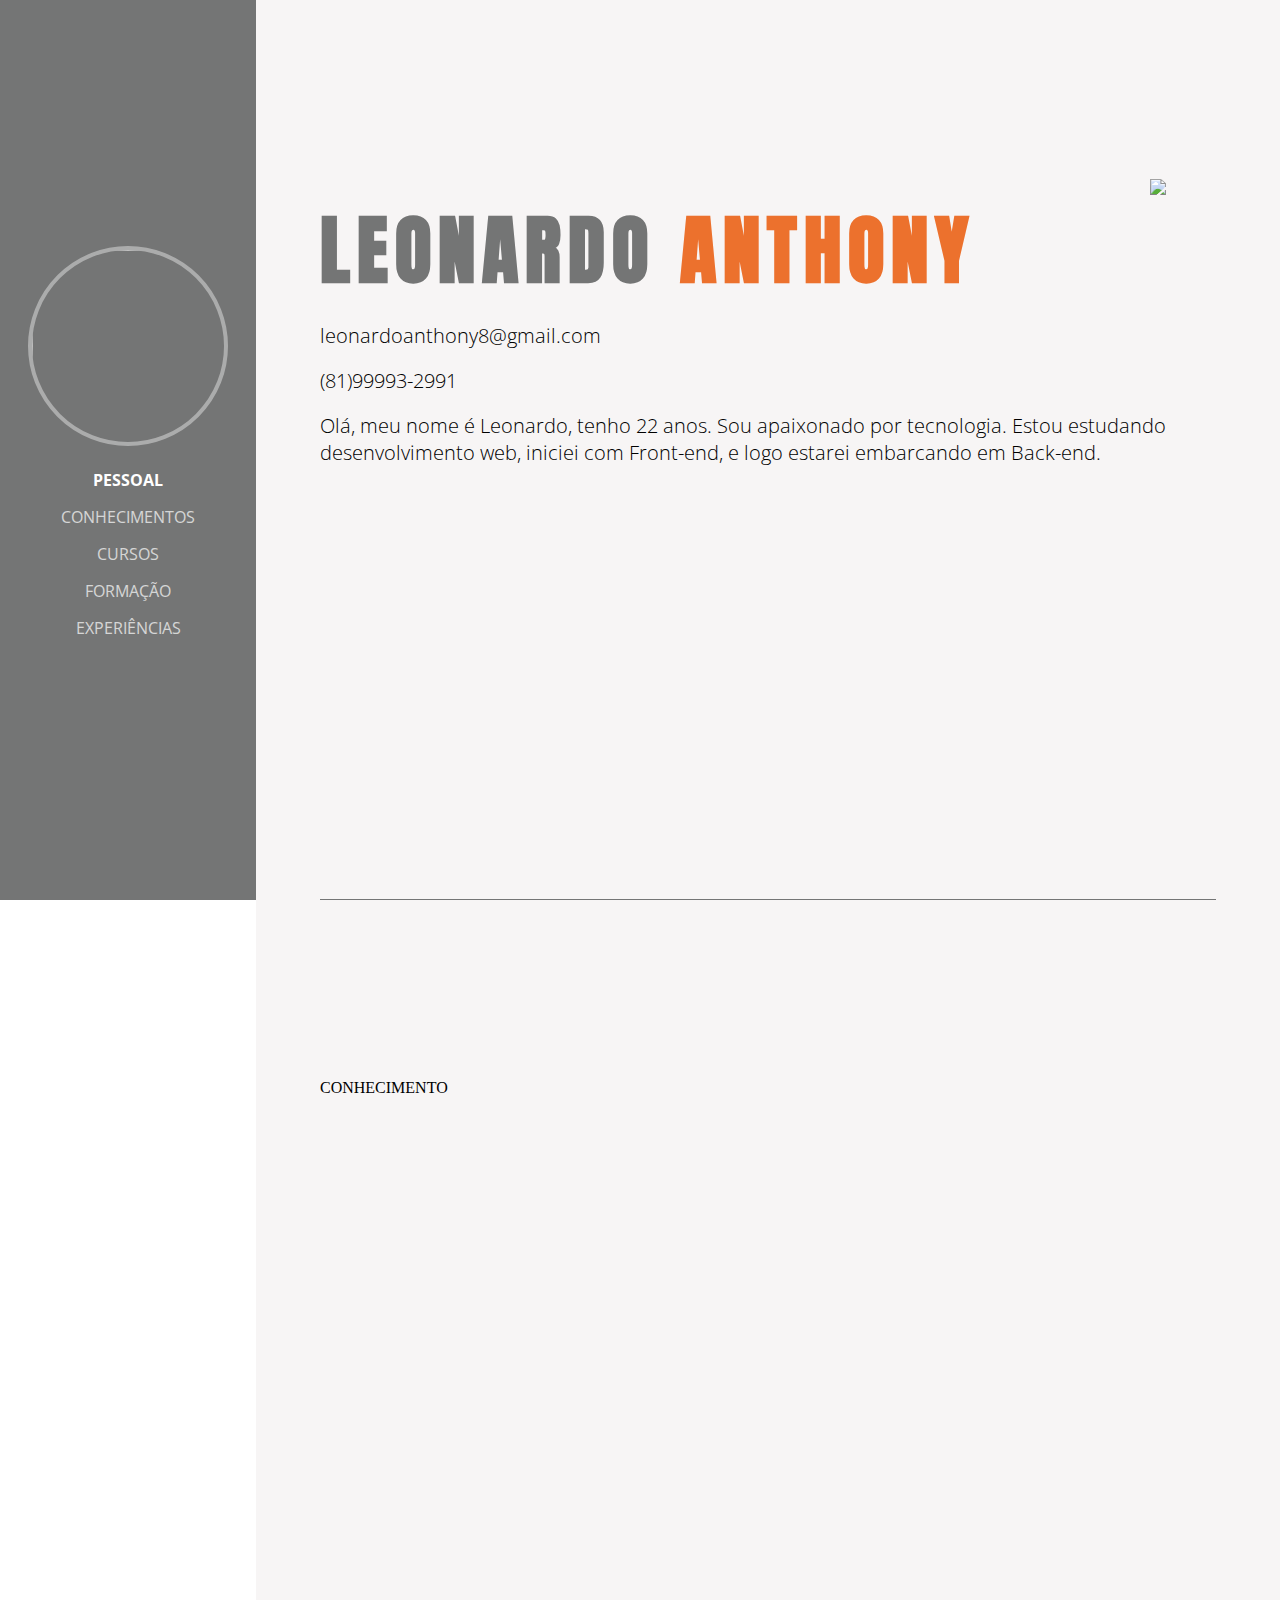
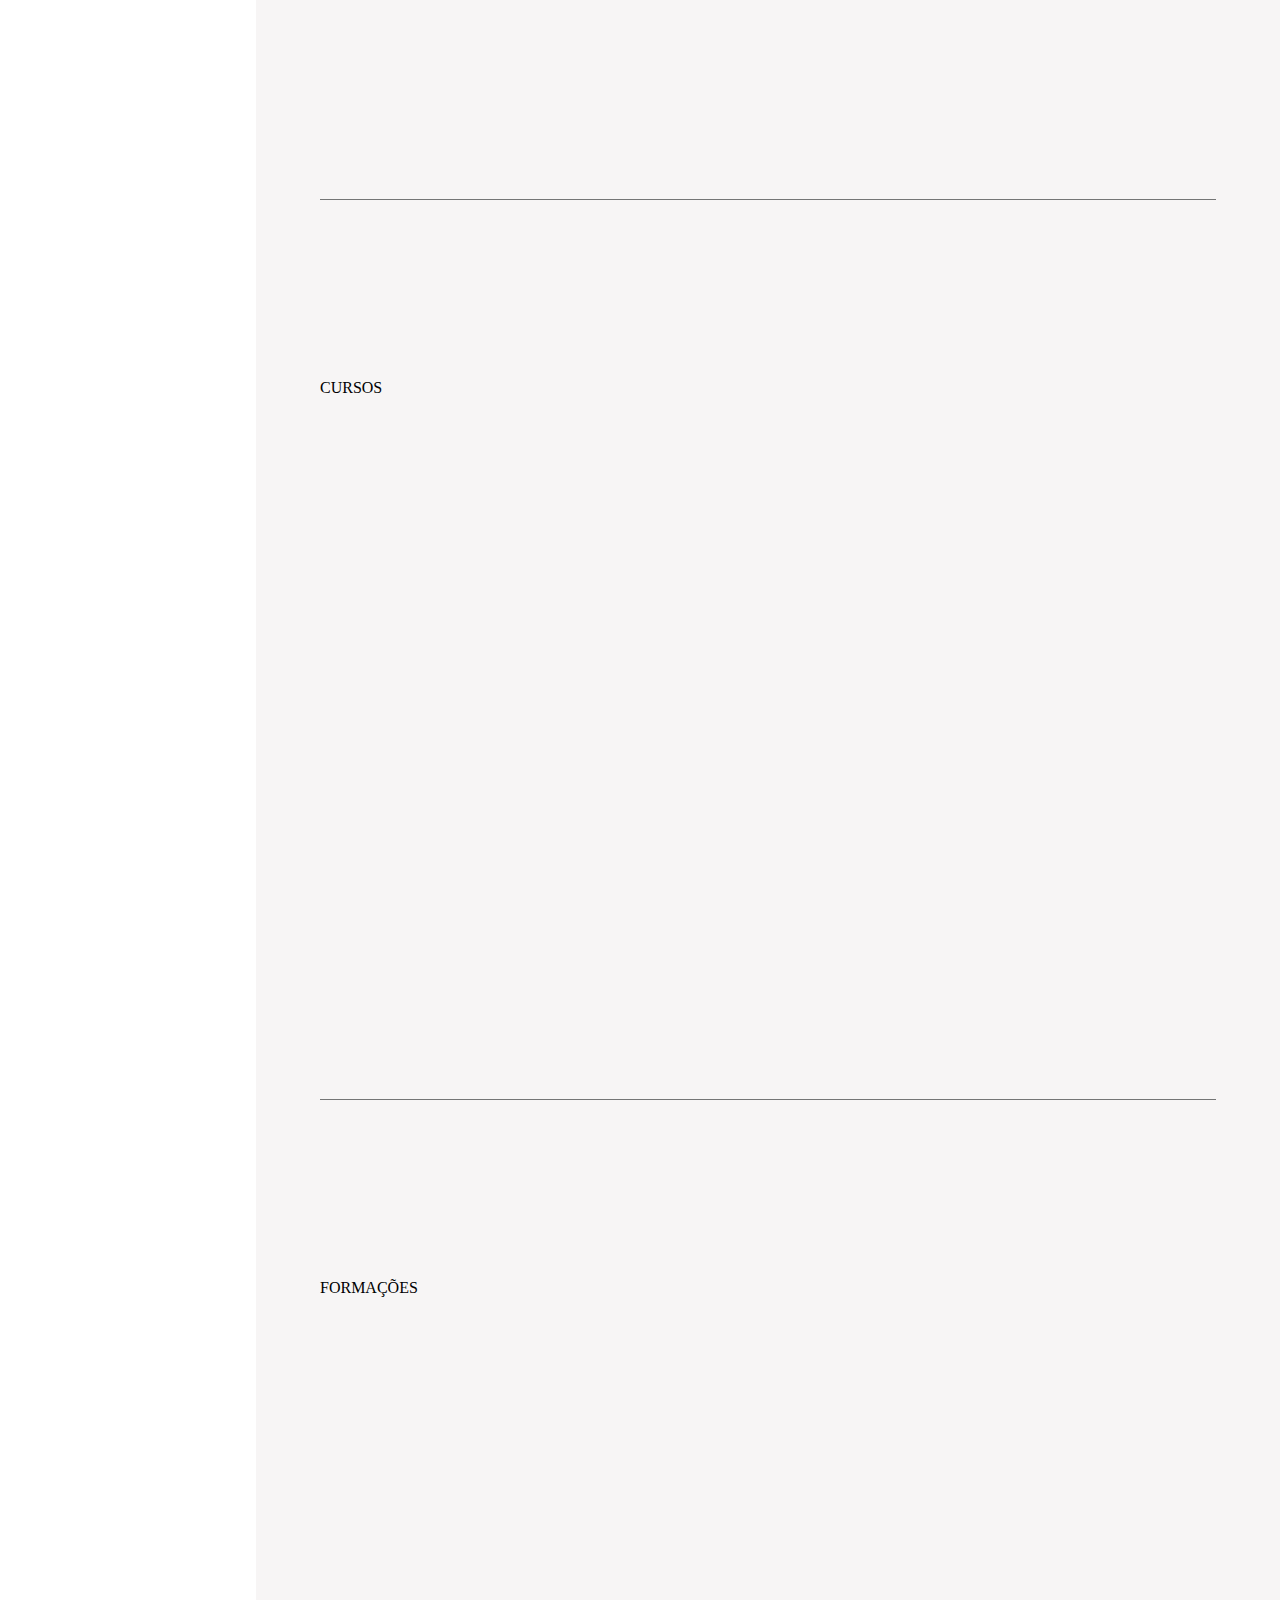
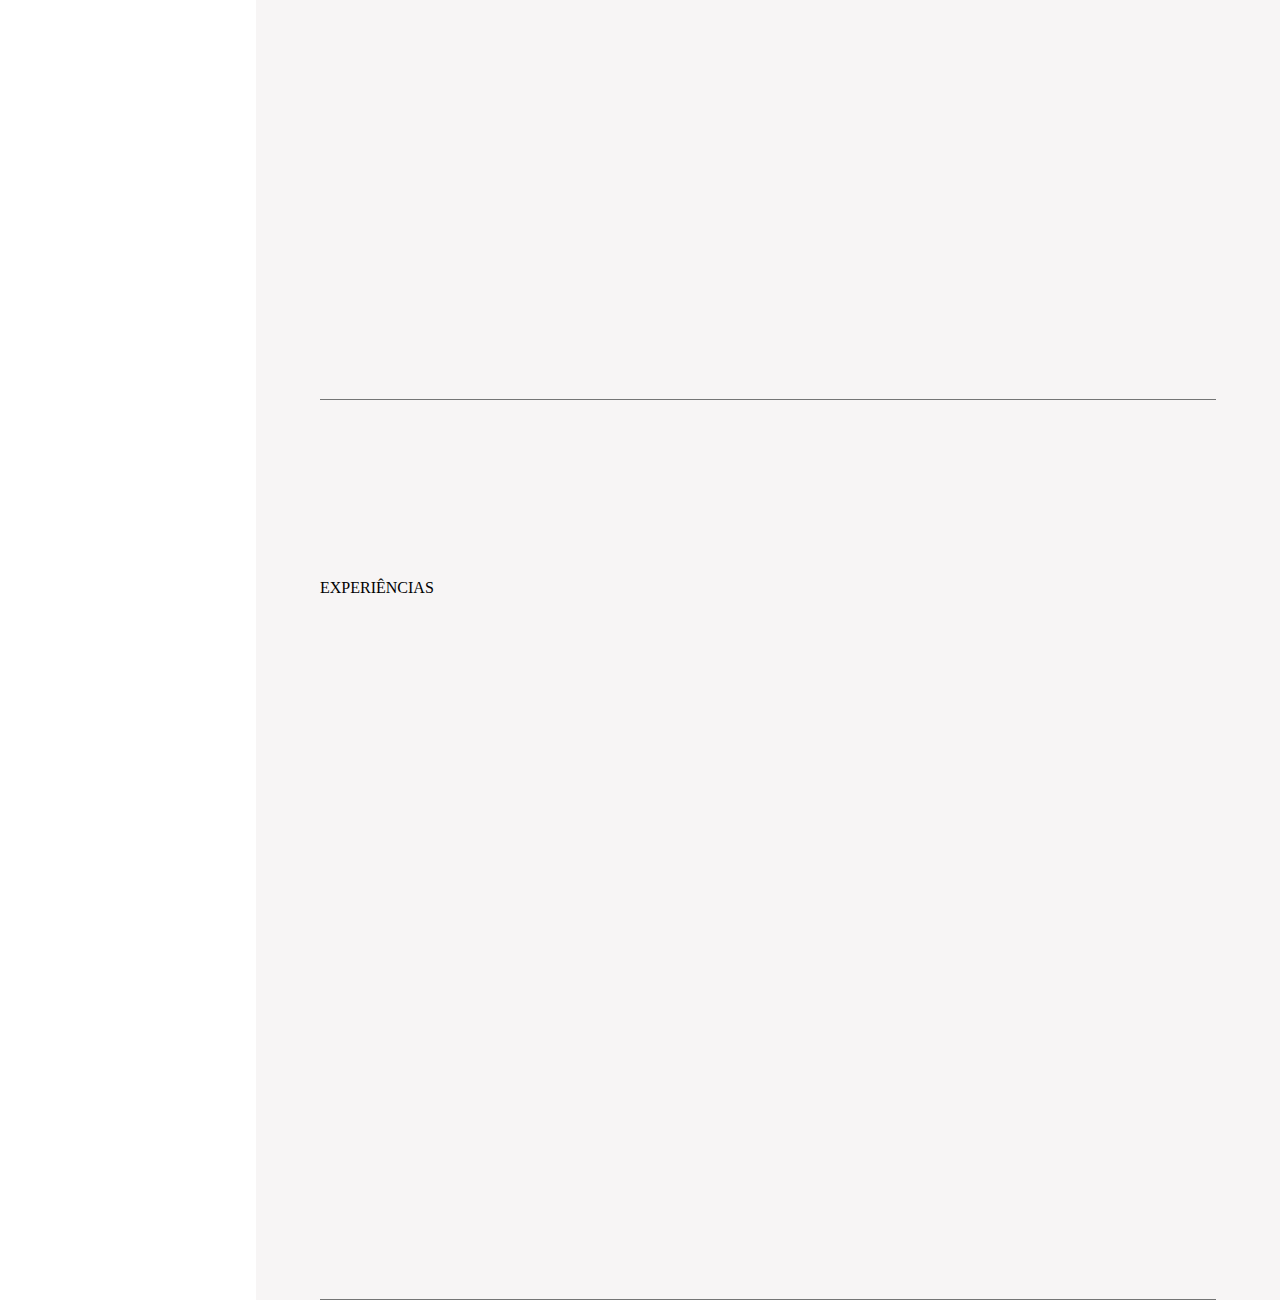
==== index.html @ 90f839c4 "Menu Mobile" ====
<!DOCTYPE html>
<html>
    <head>
        <meta charset="utf-8">
        <link rel="stylesheet" href="css/style.css">
        <link href="https://fonts.googleapis.com/css2?family=Anton&display=swap" rel="stylesheet">
        <link href="https://fonts.googleapis.com/css2?family=Open+Sans:wght@300;400;800&display=swap" rel="stylesheet">
        <link rel="shortcut icon" href="images/logo.ico" >
        <title>Leonardo Anthony</title>
        <meta name="viewport" content="width=device-width,initial-scale=1.0,maximum-scale=1.0">
		<meta name="description" content="Olá, meu nome é Leonardo, 22 anos, estudante de desenvolvimento web, no momento mais especializado em Front-End.">
		<meta name="keywords" content="Leonardo Anthony,HTML,CSS,JavaScript,Front-end,Web,Suporte,full stack,Recife">
		<meta name="author" content="Leonardo Anthony">
    </head>
    <body>
        <header>
            <div class="main">
                <div class="img-perfil">
                    <img src="images/img1.jpg">
                </div><!--img-perfil-->
                <nav class="menu-desktop">
                    <ul>
                        <li><a class="link selected" href="#pessoal">Pessoal</a></li>
                        <li><a class="link" href="#conhecimento">Conhecimentos</a></li>
                        <li><a class="link" href="#cursos">Cursos</a></li>
                        <li><a class="link" href="#formacao">Formação</a></li>
                        <li><a class="link" href="#experiencias">Experiências</a></li>
                    </ul>
                </nav><!--menu-desktop-->

                

                <div class="menu-mobile">
                    <h2>Leonardo Anthony</h2>
                </div><!--menu-mobile-->

            </div><!--main-->
        </header>    

        <section class="content">
            
            <div class="container">

                <div id="pessoal" class="pessoal">
                    <img src="images/logo.png">
                    <h2>LEONARDO <span>ANTHONY</span></h2>
                    <p>leonardoanthony8@gmail.com</p><br>
                    <p>(81)99993-2991</p><br>
                    <p>Olá, meu nome é Leonardo, tenho 22 anos. Sou apaixonado por tecnologia. Estou estudando desenvolvimento web, iniciei com Front-end, e logo estarei embarcando em Back-end.</p>
                    <div class="clear"></div>
                </div><!--pessoal-->

                <div id="conhecimento" class="conhecimento">CONHECIMENTO</div><!--conhecimento-->

                <div id="cursos" class="cursos">CURSOS</div><!--cursos-->

                <div id="formacao" class="formacao">FORMAÇÕES</div><!--formacao-->

                <div id="experiencias" class="experiencias">EXPERIÊNCIAS</div><!--experiencias-->

            </div><!--container-->

        </section><!--content-->
            
    


        <script src="js/jquery.js"></script>
        <script src="js/functions.js"></script>
    </body>
</html>
---- css/style.css ----
*{margin:0;padding: 0;box-sizing: border-box;}
html,body{height: 100%;}
.clear{clear: both;}

/* font-family: 'Anton', sans-serif; */
/* font-family: 'Open Sans', sans-serif; */

header{
    background-color: #747575; 
    height: 100%;
    display: inline-block;
    position: fixed;
    width: 20%; 
}

.main{
    text-align: center;
    position: absolute;
    top: 50%;
    left: 50%;
    transform: translate(-50%,-50%);
}

.main .img-perfil img{
    width: 200px;
    height: 200px;
    border-radius: 50%;
    border: 4px solid rgba(255,255,255,0.4);
}

div.menu-mobile{
    display: none;
}

nav.menu-desktop ul li{
    display: block;
    margin: 15px 0;
       
}

nav.menu-desktop  a{
    opacity: 0.7;
    color: white;
    text-decoration: none;
    text-transform: uppercase;
    font-family: 'Open Sans', sans-serif;
}

nav.menu-desktop a.selected,nav.menu-desktop a:hover{
    color: white;   
    opacity: 1;
    font-weight: bold;
}


















.content{
    background-color: #f7f5f5;
    position: absolute;
    height: 500%;
    left: 20%;
    width: 80%;
    display: inline-block;
    padding: 0 5%;
}

.container{
    height: 100%; 
}

.pessoal{
    height: 20%;
    padding-top: 20%;
    border-bottom: 1px solid #747575;
}

.pessoal h2{
    font-family: 'Anton', sans-serif;
    letter-spacing: 7px;
    margin: 15px 0;
    color:#747575 ;
    font-size: 75px;
}

.pessoal p{
    font-family: 'Open Sans', sans-serif;
    font-size: 20px;
    font-weight: lighter;
}

.pessoal h2 span{
    color:#ec712d ;
}

.pessoal img{
    float: right;
    height: 100px;
    position: relative;
    left: -50px;
}

.conhecimento{
    height: 20%;
    padding-top: 20%;
    border-bottom: 1px solid #747575;
    
}

.cursos{
    height: 20%;
    padding-top: 20%;
    border-bottom: 1px solid #747575;
    
}

.formacao{
    height: 20%;
    padding-top: 20%;
    border-bottom: 1px solid #747575;
    
}

.experiencias{
    height: 20%;
    padding-top: 20%;
    border-bottom: 1px solid #747575;
    
}

@media screen and (max-width: 780px){

    nav.menu-desktop, .img-perfil{
        display: none; 
    }

    header{
        height: 50px;
        display: block;
        width: 100%;
        z-index: 3;
        padding: 0 5%;              
    }

    .main{
        display: inline-block;
        text-align: left;
        width: 100%;
        position: none;
        
    }

    div.menu-mobile{
        display: block;
    }

    div.menu-mobile h2{
        font-size: 25px;
        padding: 8px 3%;
        font-family: 'Open Sans', sans-serif;
        font-weight: normal;
        color: white;
    }

    .content{
        position: initial;
        height: 500%;
        width: 100%;
        display: block;
        padding: 0 5%;
    }

    .container .pessoal img{
        display: none;
    }
    
    

    


}
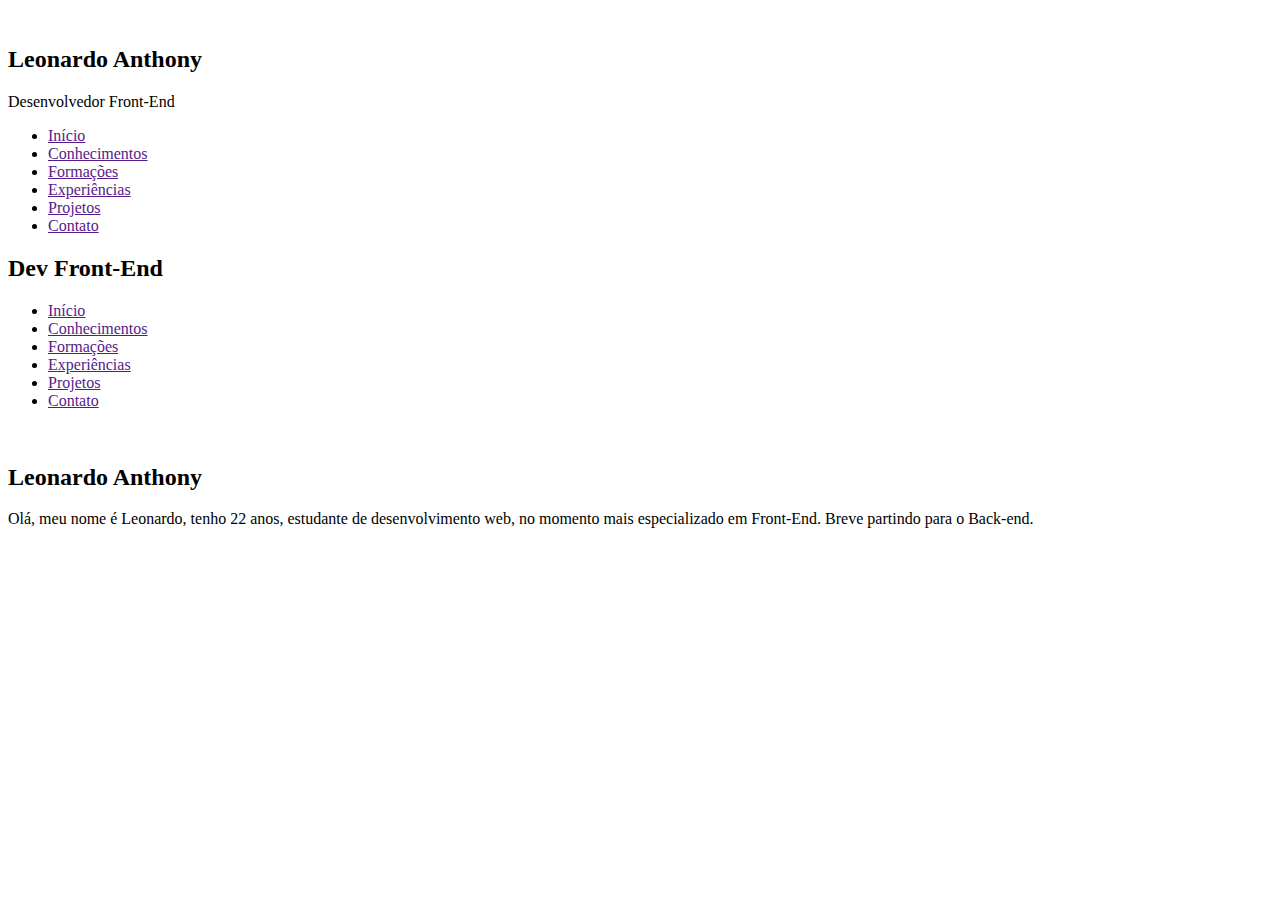
==== commit 9e4d0ba9: "Ajuste Overlay" ====
--- a/index.html
+++ b/index.html
@@ -2,70 +2,82 @@
 <html>
     <head>
         <meta charset="utf-8">
-        <link rel="stylesheet" href="css/style.css">
-        <link href="https://fonts.googleapis.com/css2?family=Anton&display=swap" rel="stylesheet">
-        <link href="https://fonts.googleapis.com/css2?family=Open+Sans:wght@300;400;800&display=swap" rel="stylesheet">
-        <link rel="shortcut icon" href="images/logo.ico" >
+
         <title>Leonardo Anthony</title>
         <meta name="viewport" content="width=device-width,initial-scale=1.0,maximum-scale=1.0">
 		<meta name="description" content="Olá, meu nome é Leonardo, 22 anos, estudante de desenvolvimento web, no momento mais especializado em Front-End.">
 		<meta name="keywords" content="Leonardo Anthony,HTML,CSS,JavaScript,Front-end,Web,Suporte,full stack,Recife">
 		<meta name="author" content="Leonardo Anthony">
+        
+
+        <link href="https://fonts.googleapis.com/css2?family=Anton&display=swap" rel="stylesheet">
+        <link href="https://fonts.googleapis.com/css2?family=Open+Sans:wght@300;400;800&display=swap" rel="stylesheet">
+        <link href="https://fonts.googleapis.com/css2?family=Oxanium:wght@300;400;700&display=swap" rel="stylesheet">
+
+        <link rel="stylesheet" href="css/font-awesome.min.css">
+        <link rel="stylesheet" href="css/framework.css">
+        <link rel="stylesheet" href="css/header.css">
+        <link rel="stylesheet" href="css/inicio.css">
+
+        <link rel="shortcut icon" href="images/logo.ico" >
+
+        
     </head>
     <body>
-        <header>
-            <div class="main">
-                <div class="img-perfil">
-                    <img src="images/img1.jpg">
-                </div><!--img-perfil-->
-                <nav class="menu-desktop">
-                    <ul>
-                        <li><a class="link selected" href="#pessoal">Pessoal</a></li>
-                        <li><a class="link" href="#conhecimento">Conhecimentos</a></li>
-                        <li><a class="link" href="#cursos">Cursos</a></li>
-                        <li><a class="link" href="#formacao">Formação</a></li>
-                        <li><a class="link" href="#experiencias">Experiências</a></li>
-                    </ul>
-                </nav><!--menu-desktop-->
+        
+            
+        <section class="top-title w100">
+            <div class="overlay"></div>
+            <div class="info-title center middle-screen">
+                <img src="images/logo.png" alt="">
+                <h2 class="open normal">Leonardo Anthony</h2>
+                <p class="oxanium normal">Desenvolvedor Front-End</p>
+                
+            </div><!--text-title-->
+        </section><!--top-title-->
 
-                
+        <section class="menu center">
+            <nav class="menu-desktop">
+                <ul>
+                    <li class="oxanium bold"><a href="">Início</a></li>
+                    <li class="oxanium"><a href="">Conhecimentos</a></li>
+                    <li class="oxanium"><a href="">Formações</a></li>
+                    <li class="oxanium"><a href="">Experiências</a></li>
+                    <li class="oxanium"><a href="">Projetos</a></li>
+                    <li class="oxanium"><a href="">Contato</a></li>
+                </ul>
+            </nav>
+            <h2 class="open normal left">Dev Front-End</h2>
+            <nav class="menu-mobile">
+                <ul class="center">
+                    <li class="oxanium bold"><a href="">Início</a></li>
+                    <li class="oxanium"><a href="">Conhecimentos</a></li>
+                    <li class="oxanium"><a href="">Formações</a></li>
+                    <li class="oxanium"><a href="">Experiências</a></li>
+                    <li class="oxanium"><a href="">Projetos</a></li>
+                    <li class="oxanium"><a href="">Contato</a></li>
+                </ul>
+            </nav>
+            <div class="clear"></div>
+        </section><!--menu-->
 
-                <div class="menu-mobile">
-                    <h2>Leonardo Anthony</h2>
-                </div><!--menu-mobile-->
+        <section class="inicio">
+            <div style="background-color: rgba(145, 145, 145, 0.384);" class="overlay"></div>
 
-            </div><!--main-->
-        </header>    
-
-        <section class="content">
-            
             <div class="container">
-
-                <div id="pessoal" class="pessoal">
-                    <img src="images/logo.png">
-                    <h2>LEONARDO <span>ANTHONY</span></h2>
-                    <p>leonardoanthony8@gmail.com</p><br>
-                    <p>(81)99993-2991</p><br>
-                    <p>Olá, meu nome é Leonardo, tenho 22 anos. Sou apaixonado por tecnologia. Estou estudando desenvolvimento web, iniciei com Front-end, e logo estarei embarcando em Back-end.</p>
-                    <div class="clear"></div>
-                </div><!--pessoal-->
-
-                <div id="conhecimento" class="conhecimento">CONHECIMENTO</div><!--conhecimento-->
-
-                <div id="cursos" class="cursos">CURSOS</div><!--cursos-->
-
-                <div id="formacao" class="formacao">FORMAÇÕES</div><!--formacao-->
-
-                <div id="experiencias" class="experiencias">EXPERIÊNCIAS</div><!--experiencias-->
-
+                <div class="image-inicio center w50">
+                    <img src="images/prof.jpg" alt="">
+                </div><!--image-->
+                <div class="info-inicio center w50">
+                    <h2 class="open normal left">Leonardo Anthony</h2>
+                    <p class="open normal left">Olá, meu nome é Leonardo, tenho 22 anos, estudante de desenvolvimento web, no momento mais especializado em Front-End. Breve partindo para o Back-end.</p>
+                </div><!--info-inicio-->
             </div><!--container-->
-
-        </section><!--content-->
-            
-    
+        </section><!--inicio-->
 
 
         <script src="js/jquery.js"></script>
-        <script src="js/functions.js"></script>
+        <script src="js/menuScroll.js"></script>
+        <script src="js/menuMobile.js"></script>
     </body>
 </html>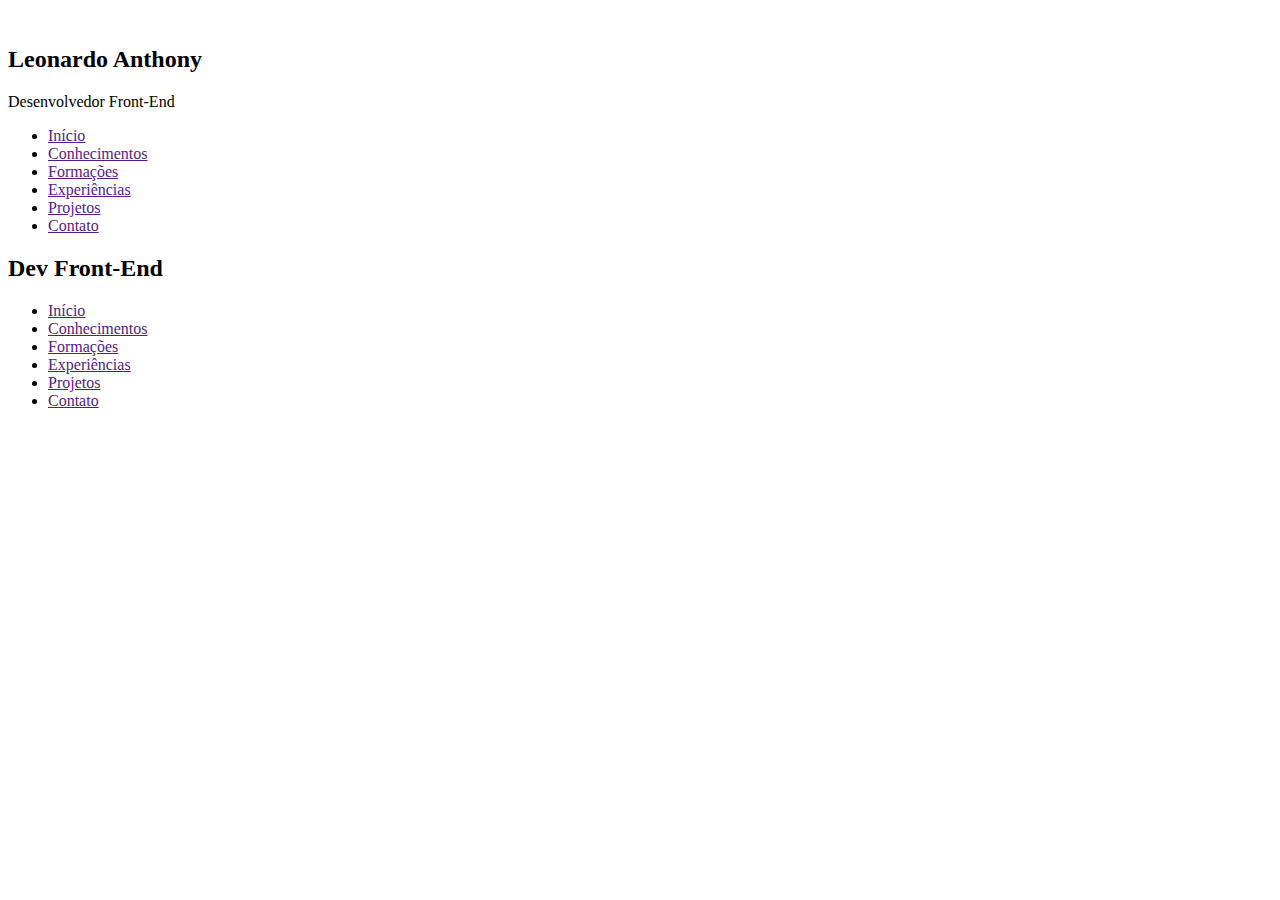
==== commit 242988f4: "Inicio Aba Conhecimento" ====
--- a/index.html
+++ b/index.html
@@ -61,23 +61,49 @@
             <div class="clear"></div>
         </section><!--menu-->
 
-        <section class="inicio">
-            <div style="background-color: rgba(145, 145, 145, 0.384);" class="overlay"></div>
+        <section class="main">
+            <div style="background-color: rgba(100, 105, 165, 0.384);" class="overlay"></div>
 
             <div class="container">
-                <div class="image-inicio center w50">
-                    <img src="images/prof.jpg" alt="">
-                </div><!--image-->
-                <div class="info-inicio center w50">
-                    <h2 class="open normal left">Leonardo Anthony</h2>
-                    <p class="open normal left">Olá, meu nome é Leonardo, tenho 22 anos, estudante de desenvolvimento web, no momento mais especializado em Front-End. Breve partindo para o Back-end.</p>
-                </div><!--info-inicio-->
+
+                <div class="slider">
+                    <div class="slider-content">
+
+                        <div class="inicio">
+                            <div class="image-inicio center w50">
+                                <img src="images/prof.jpg" alt="">
+                            </div><!--image-->
+                            <div class="info-inicio center w50">
+                                <h2 class="open normal left">Leonardo Anthony</h2>
+                                <p class="open normal left">Olá, meu nome é Leonardo, tenho 22 anos, estudante de desenvolvimento web, no momento mais especializado em Front-End. Breve partindo para o Back-end.</p>
+                            </div><!--info-inicio-->
+                        </div><!--inicio-->
+
+                    </div><!--slidercontent-->
+                    <div class="slider-content">
+
+                        <div class="inicio">
+                            <div class="image-inicio center w50">
+                                <img src="images/prof.jpg" alt="">
+                            </div><!--image-->
+                            <div class="info-inicio center w50">
+                                <h2 class="open normal left">Conhecimentos</h2>
+                                <p class="open normal left">Olá, meu nome é Leonardo, tenho 22 anos, estudante de desenvolvimento web, no momento mais especializado em Front-End. Breve partindo para o Back-end.</p>
+                            </div><!--info-inicio-->
+                        </div><!--inicio-->
+                        
+                    </div><!--slidercontent-->
+                    
+                </div><!--slider-->
+
             </div><!--container-->
+
         </section><!--inicio-->
 
 
         <script src="js/jquery.js"></script>
         <script src="js/menuScroll.js"></script>
         <script src="js/menuMobile.js"></script>
+        <script src="js/sliderMain.js"></script>
     </body>
 </html>--- a/css/inicio.css
+++ b/css/inicio.css
@@ -0,0 +1,61 @@
+section.main{
+    position: relative;
+    width: 100%;
+    min-height: 400px;
+    /* background-color: rgb(231, 229, 229); */
+    background-image: url('../images/bg2.jpg');
+    background-position: center;
+    background-size: cover;
+    background-attachment: fixed;
+}
+
+div.inicio {
+    position: relative;
+    min-height: 400px;
+    padding: 20px 2%;
+    z-index: 3;
+    display: flex;
+    flex-wrap: wrap;
+    align-items: center;
+}
+
+.image-inicio{
+    
+}
+
+.image-inicio img{
+    height: 300px;
+}
+
+.info-inicio{
+    max-width: 30%;
+    color: white;
+    
+}
+
+.info-inicio h2{
+    padding: 20px 0;
+}
+
+.slider{
+    position: relative;
+}
+.slider-content{
+    position: absolute;
+    display:none;
+}
+
+@media screen and (max-width: 780px){
+
+    section.main .container .info-inicio{
+        max-width: 100%;
+
+        
+    }
+
+    section.main .container .info-inicio p{
+        text-align: justify;
+        
+    }
+
+}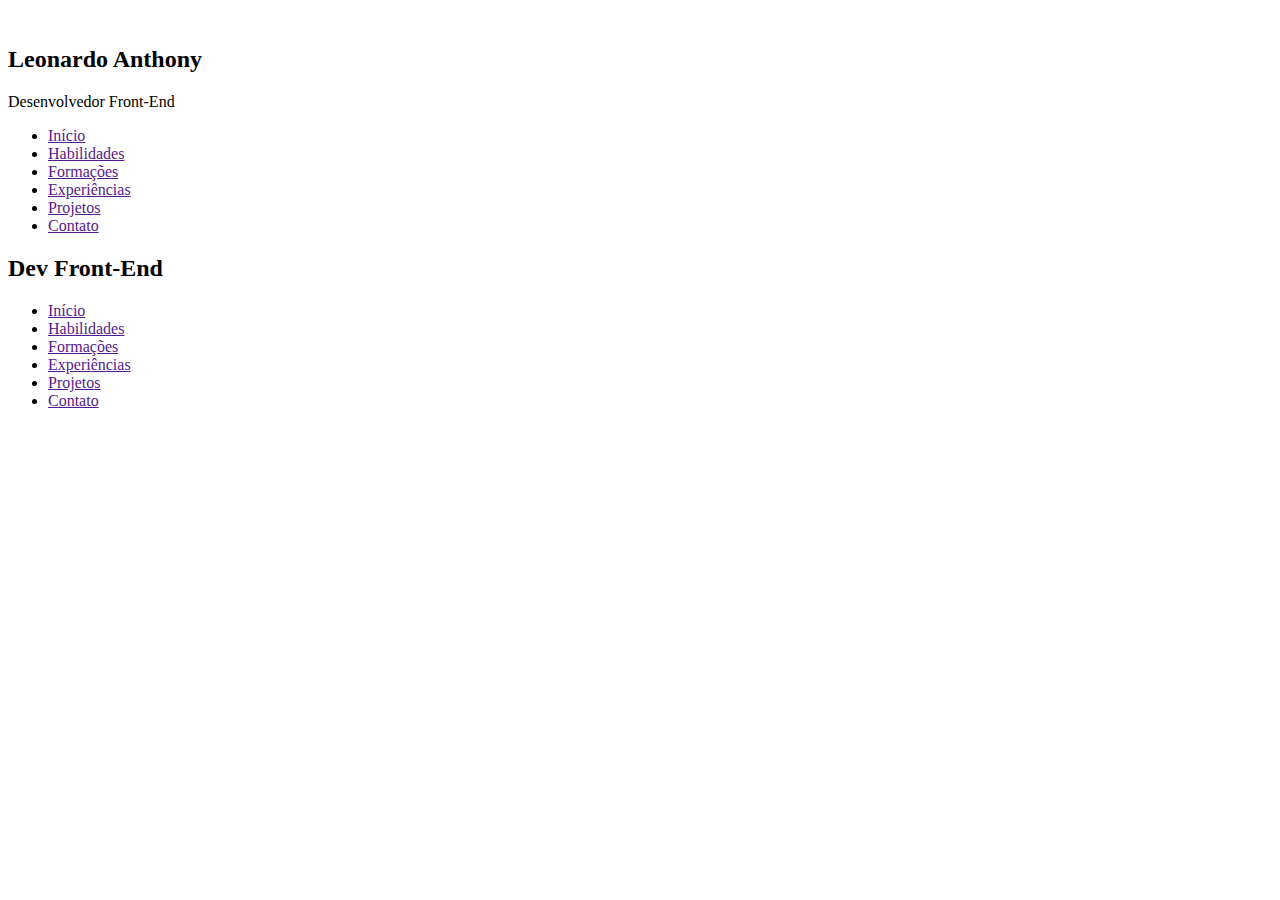
==== commit d5135c53: "Ajuste alinhamento aba conhecimentos" ====
--- a/index.html
+++ b/index.html
@@ -18,6 +18,7 @@
         <link rel="stylesheet" href="css/framework.css">
         <link rel="stylesheet" href="css/header.css">
         <link rel="stylesheet" href="css/inicio.css">
+        <link rel="stylesheet" href="css/conhecimentos.css">
 
         <link rel="shortcut icon" href="images/logo.ico" >
 
@@ -39,8 +40,8 @@
         <section class="menu center">
             <nav class="menu-desktop">
                 <ul>
-                    <li class="oxanium bold"><a href="">Início</a></li>
-                    <li class="oxanium"><a href="">Conhecimentos</a></li>
+                    <li class="oxanium"><a href="">Início</a></li>
+                    <li class="oxanium"><a href="">Habilidades</a></li>
                     <li class="oxanium"><a href="">Formações</a></li>
                     <li class="oxanium"><a href="">Experiências</a></li>
                     <li class="oxanium"><a href="">Projetos</a></li>
@@ -50,8 +51,8 @@
             <h2 class="open normal left">Dev Front-End</h2>
             <nav class="menu-mobile">
                 <ul class="center">
-                    <li class="oxanium bold"><a href="">Início</a></li>
-                    <li class="oxanium"><a href="">Conhecimentos</a></li>
+                    <li class="oxanium"><a href="">Início</a></li>
+                    <li class="oxanium"><a href="">Habilidades</a></li>
                     <li class="oxanium"><a href="">Formações</a></li>
                     <li class="oxanium"><a href="">Experiências</a></li>
                     <li class="oxanium"><a href="">Projetos</a></li>
@@ -82,15 +83,11 @@
                     </div><!--slidercontent-->
                     <div class="slider-content">
 
-                        <div class="inicio">
-                            <div class="image-inicio center w50">
-                                <img src="images/prof.jpg" alt="">
-                            </div><!--image-->
-                            <div class="info-inicio center w50">
-                                <h2 class="open normal left">Conhecimentos</h2>
-                                <p class="open normal left">Olá, meu nome é Leonardo, tenho 22 anos, estudante de desenvolvimento web, no momento mais especializado em Front-End. Breve partindo para o Back-end.</p>
-                            </div><!--info-inicio-->
-                        </div><!--inicio-->
+                        <div class="conhecimentos">
+                            <div class="title-habilidades">
+                                <h2 class="open normal center">Habilidades</h2>
+                            </div>
+                        </div><!--conhecimentos-->
                         
                     </div><!--slidercontent-->
                     
@@ -105,5 +102,6 @@
         <script src="js/menuScroll.js"></script>
         <script src="js/menuMobile.js"></script>
         <script src="js/sliderMain.js"></script>
+        <script src="js/changeMenu.js"></script>
     </body>
 </html>--- a/css/inicio.css
+++ b/css/inicio.css
@@ -2,7 +2,6 @@
     position: relative;
     width: 100%;
     min-height: 400px;
-    /* background-color: rgb(231, 229, 229); */
     background-image: url('../images/bg2.jpg');
     background-position: center;
     background-size: cover;
@@ -11,8 +10,8 @@
 
 div.inicio {
     position: relative;
-    min-height: 400px;
-    padding: 20px 2%;
+    height: 100%;
+    padding: 30px 2%;
     z-index: 3;
     display: flex;
     flex-wrap: wrap;
@@ -47,6 +46,12 @@
 
 @media screen and (max-width: 780px){
 
+    section.main{
+      
+        min-height: 500px;
+       
+    }
+
     section.main .container .info-inicio{
         max-width: 100%;
 
--- a/css/conhecimentos.css
+++ b/css/conhecimentos.css
@@ -0,0 +1,22 @@
+div.conhecimentos {
+    position: relative;
+    height: 100%;
+    padding: 30px 2%;
+    z-index: 3;
+    display: flex;
+    flex-wrap: wrap;
+    align-items: center;
+}
+
+.title-habilidades{
+    background-color: green;
+    width: 100%;
+}
+
+.conhecimentos h2{
+    position: relative;
+    color:white;
+    background-color: red;
+    margin: 1000 auto;
+    
+}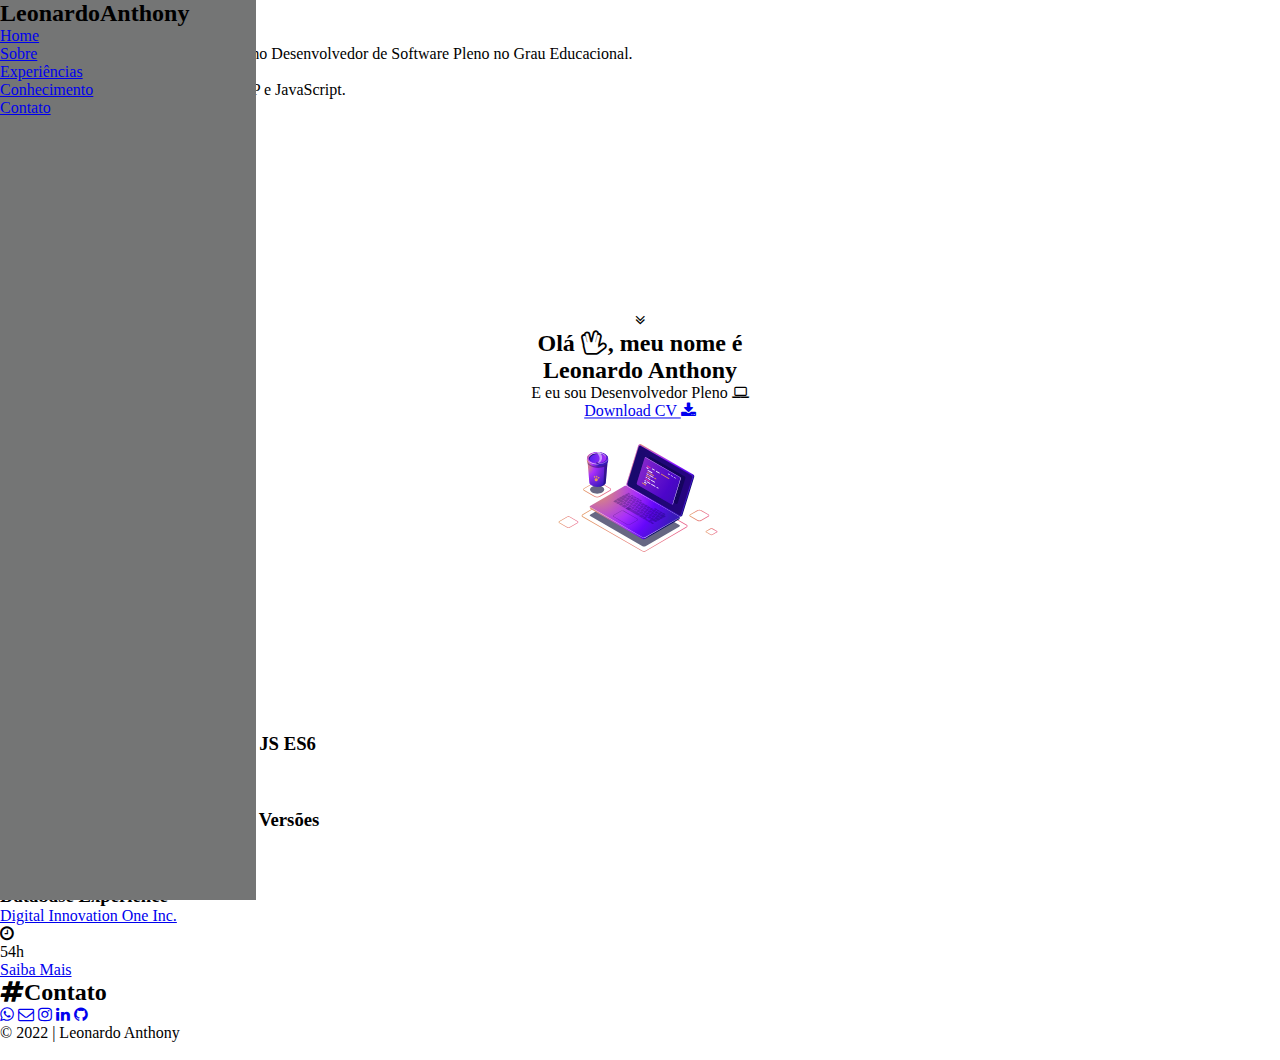
==== commit 3d7de661: "atualizando download de curriculo" ====
--- a/index.html
+++ b/index.html
@@ -5,103 +5,646 @@
 
         <title>Leonardo Anthony</title>
         <meta name="viewport" content="width=device-width,initial-scale=1.0,maximum-scale=1.0">
-		<meta name="description" content="Olá, meu nome é Leonardo, 22 anos, estudante de desenvolvimento web, no momento mais especializado em Front-End.">
-		<meta name="keywords" content="Leonardo Anthony,HTML,CSS,JavaScript,Front-end,Web,Suporte,full stack,Recife">
+		<meta name="description" content="Olá, meu nome é Leonardo, 23 anos, estudante de desenvolvimento web, no momento mais especializado em Front-End.">
+		<meta name="keywords" content="Leonardo Anthony,HTML,CSS,JavaScript,Front-end,Web,Suporte,full stack,Recife, php, mysql">
 		<meta name="author" content="Leonardo Anthony">
+        <link rel="shortcut icon" href="/images/logo.ico" >
         
-
-        <link href="https://fonts.googleapis.com/css2?family=Anton&display=swap" rel="stylesheet">
-        <link href="https://fonts.googleapis.com/css2?family=Open+Sans:wght@300;400;800&display=swap" rel="stylesheet">
-        <link href="https://fonts.googleapis.com/css2?family=Oxanium:wght@300;400;700&display=swap" rel="stylesheet">
-
-        <link rel="stylesheet" href="css/font-awesome.min.css">
-        <link rel="stylesheet" href="css/framework.css">
-        <link rel="stylesheet" href="css/header.css">
-        <link rel="stylesheet" href="css/inicio.css">
-        <link rel="stylesheet" href="css/conhecimentos.css">
-
-        <link rel="shortcut icon" href="images/logo.ico" >
-
+        <link rel="stylesheet" href="css/style.css">
+        <link rel="stylesheet" href="https://cdn.jsdelivr.net/gh/devicons/devicon@master/devicon.min.css">
+        <link href="https://fonts.googleapis.com/css2?family=Exo+2:wght@300;400;700&display=swap" rel="stylesheet">
+        <link rel="stylesheet" href="https://stackpath.bootstrapcdn.com/font-awesome/4.7.0/css/font-awesome.min.css" integrity="sha384-wvfXpqpZZVQGK6TAh5PVlGOfQNHSoD2xbE+QkPxCAFlNEevoEH3Sl0sibVcOQVnN" crossorigin="anonymous">
+        <script>document.documentElement.className += ' js'</script>
         
     </head>
     <body>
+
+        <header  data-anime="scroll">
+            <div class="container flex">
+                <div class="logo flex-1">
+                    <h2>Leonardo<span>Anthony</span></h2>
+                </div>
+                <div class="menu flex-1">
+                    <ul class="flex" data-menu="suave">
+                        <li><a href="#home">Home</a></li>
+                        <li><a href="#about">Sobre</a></li>
+                        <li><a href="#experiences">Experiências</a></li>
+                        <li><a href="#knowledges">Conhecimento</a></li>
+                        <!-- <li>
+                            <a href="">Projetos</a>
+                            <ul class="sub-menu">
+                                <li><a href="">Pessoais</a></li>
+                                <li><a href="">Profissionais</a></li>
+                            </ul>
+                        </li> -->
+                        <li><a href="#contact">Contato</a></li>
+                    </ul>
+                </div>
+            </div>
+        </header>
+
+
+        <section id="home" class="main" data-anime="scroll">
+            <div class="container flex">
+                <i class="fa fa-angle-double-down scroll-down"></i>
+                <div class="intro flex-1">
+                    <h2>Olá <i class="fa fa-hand-spock-o"></i>, meu nome é<br> Leonardo Anthony</h2>
+                    <p>E eu sou Desenvolvedor Pleno <i class="fa fa-laptop"></i></p>
+                    <a href="./file/CV - leonardoanthony-dev.pdf" download="">Download CV <i class="fa fa-download"></i></a>
+                </div>
+                <div class="animacao">
+                    <svg  viewBox="0 0 600 450" fill="none" xmlns="http://www.w3.org/2000/svg">
+                        <g id="ANIMATE">
+                        <path id="SQUARE3" d="M497.4 316.5C496.2 316.5 495 316.2 493.9 315.6L482.2 308.8C481.5 308.4 481.1 307.7 481.1 306.9C481.1 306.1 481.5 305.4 482.2 305L493.9 298.2C496 297 498.7 297 500.9 298.2L512.6 305C513.3 305.4 513.7 306.1 513.7 306.9C513.7 307.7 513.3 308.4 512.6 308.8L500.9 315.6C499.8 316.2 498.6 316.5 497.4 316.5ZM497.4 299.2C496.5 299.2 495.6 299.4 494.8 299.9L483.1 306.7C483 306.8 482.9 306.9 482.9 307C482.9 307.1 482.9 307.2 483.1 307.3L494.8 314.1C496.4 315 498.3 315 499.9 314.1L511.6 307.3C511.7 307.2 511.8 307.1 511.8 307C511.8 306.9 511.8 306.8 511.6 306.7L499.9 299.9C499.1 299.4 498.2 299.2 497.4 299.2Z" fill="url(#paint0_linear_201_2)"/>
+                        <path id="SQUARE2" d="M463.8 278.1C461.8 278.1 459.9 277.6 458.1 276.6L437.9 264.9C436.9 264.3 436.4 263.4 436.4 262.2C436.4 261.1 437 260.1 437.9 259.5L458.1 247.8C461.6 245.8 465.9 245.8 469.4 247.8L489.6 259.5C490.6 260.1 491.1 261 491.1 262.2C491.1 263.3 490.5 264.3 489.6 264.9L469.4 276.6C467.7 277.5 465.8 278.1 463.8 278.1ZM459.1 274.9C462 276.6 465.6 276.6 468.6 274.9L488.8 263.2C489.3 262.9 489.4 262.4 489.4 262.2C489.4 262 489.3 261.5 488.8 261.2L468.6 249.5C465.7 247.8 462.1 247.8 459.1 249.5L438.9 261.2C438.4 261.5 438.3 262 438.3 262.2C438.3 262.4 438.4 262.9 438.9 263.2L459.1 274.9Z" fill="url(#paint1_linear_201_2)"/>
+                        <path id="SQUARE1" d="M102.6 296.4C100.6 296.4 98.7 295.9 96.9 294.9L76.7 283.2C75.7 282.6 75.2 281.7 75.2 280.5C75.2 279.4 75.8 278.4 76.7 277.8L96.9 266.1C100.4 264.1 104.7 264.1 108.2 266.1L128.4 277.8C129.4 278.4 129.9 279.3 129.9 280.5C129.9 281.6 129.3 282.6 128.4 283.2L108.2 294.9C106.5 295.9 104.5 296.4 102.6 296.4ZM102.6 266.6C101 266.6 99.3 267 97.9 267.9L77.7 279.6C77.2 279.9 77.1 280.4 77.1 280.6C77.1 280.8 77.2 281.3 77.7 281.6L97.9 293.3C100.8 295 104.4 295 107.4 293.3L127.6 281.6C128.1 281.3 128.2 280.8 128.2 280.6C128.2 280.4 128.1 279.9 127.6 279.6L107.4 267.9C105.8 267 104.2 266.6 102.6 266.6Z" fill="url(#paint2_linear_201_2)"/>
+                        <g id="Group">
+                        <path id="Vector" opacity="0.6" d="M307.1 347.3L162.7 263.9C160.6 262.7 160.9 260.6 163.3 259.2L256 205.7C258.4 204.3 262.1 204.1 264.2 205.4L408.6 288.8C410.7 290 410.4 292.1 408 293.5L315.3 347C312.9 348.3 309.2 348.5 307.1 347.3Z" fill="#020230"/>
+                        <path id="Vector_2" d="M310.4 362.3C308.7 362.3 307.1 361.9 305.9 361.2L141 266.1C139.7 265.3 138.9 264.2 138.9 262.9C138.9 261.5 139.9 260 141.7 259L254.1 193.2C257.2 191.4 261.7 191.2 264.4 192.8L429.2 288C430.5 288.8 431.3 289.9 431.3 291.2C431.3 292.6 430.3 294.1 428.5 295.1L316.1 360.9C314.5 361.8 312.4 362.3 310.4 362.3ZM259.9 193.7C258.2 193.7 256.4 194.1 255 194.9L142.6 260.7C141.4 261.4 140.8 262.2 140.8 263C140.8 263.7 141.4 264.2 142 264.5L306.8 359.7C308.9 360.9 312.8 360.7 315.2 359.3L427.6 293.5C428.8 292.8 429.4 292 429.4 291.2C429.4 290.5 428.8 290 428.2 289.7L263.4 194.5C262.5 193.9 261.2 193.7 259.9 193.7Z" fill="url(#paint3_linear_201_2)"/>
+                        <path id="Vector_3" d="M447 148.9L303.1 65.8C302.1 65.2 301.1 65.1 300.2 65.4L297.5 66.3L298.4 66.5C298 66.9 297.7 67.5 297.5 68.1L265 173.8C264.2 176.4 265.4 179.6 267.6 180.9L411.5 264C411.8 264.2 412.2 264.3 412.6 264.4L412.2 265.2L414.7 264.3C415.7 263.9 416.6 263 417 261.6L449.6 156C450.4 153.4 449.3 150.2 447 148.9Z" fill="url(#paint4_radial_201_2)"/>
+                        <path id="Vector_4" d="M406.4 267.9L264.4 185.9C262.3 184.7 258.7 184.8 256.2 186.2L164.4 239.2L161.3 238L162.2 242.3C162.3 242.9 162.8 243.6 163.6 244L307 326.9C309.1 328.1 312.7 328 315.2 326.6L407.2 273.5C408.3 272.8 409 272 409.2 271.2L410.1 267L406.4 267.9Z" fill="url(#paint5_radial_201_2)"/>
+                        <path id="Vector_5" d="M307.1 323.2L162.7 239.8C160.6 238.6 160.9 236.5 163.3 235.1L256 181.6C258.4 180.2 262.1 180 264.2 181.3L408.6 264.7C410.7 265.9 410.4 268 408 269.4L315.3 322.9C312.9 324.2 309.2 324.4 307.1 323.2Z" fill="url(#paint6_radial_201_2)"/>
+                        <path id="Vector_6" d="M408 268.2L315.3 321.7C312.9 323.1 309.2 323.3 307.1 322L162.7 238.6C162 238.2 161.6 237.7 161.4 237.1C161.1 238.1 161.5 239 162.7 239.7L307.1 323.1C309.2 324.3 312.9 324.2 315.3 322.8L408 269.3C409.6 268.4 410.2 267.1 409.9 266.1C409.7 266.8 409.1 267.6 408 268.2Z" fill="white"/>
+                        <g id="Group_2" opacity="0.4">
+                        <path id="Vector_7" opacity="0.4" d="M231.6 226.3L226.7 223.5C226.3 223.3 226.4 222.9 226.8 222.6L232.6 219.3C233.1 219 233.7 219 234.1 219.2L239 222C239.4 222.2 239.3 222.6 238.9 222.9L233.1 226.2C232.7 226.4 232 226.5 231.6 226.3Z" fill="#06033E"/>
+                        <path id="Vector_8" opacity="0.4" d="M239.1 230.6L234.2 227.8C233.8 227.6 233.9 227.2 234.3 226.9L240.1 223.6C240.6 223.3 241.2 223.3 241.6 223.5L246.5 226.3C246.9 226.5 246.8 226.9 246.4 227.2L240.6 230.5C240.2 230.8 239.5 230.8 239.1 230.6Z" fill="#06033E"/>
+                        <path id="Vector_9" opacity="0.4" d="M246.6 234.9L241.7 232.1C241.3 231.9 241.4 231.5 241.8 231.2L247.6 227.9C248.1 227.6 248.7 227.6 249.1 227.8L254 230.6C254.4 230.8 254.3 231.2 253.9 231.5L248.1 234.8C247.7 235.1 247 235.2 246.6 234.9Z" fill="#06033E"/>
+                        <path id="Vector_10" opacity="0.4" d="M257.1 231.4L252.2 228.6C251.8 228.4 251.9 228 252.3 227.7L257.1 224.9C257.6 224.6 258.2 224.6 258.6 224.8L263.5 227.6C263.9 227.8 263.8 228.2 263.4 228.5L258.6 231.3C258.1 231.6 257.4 231.6 257.1 231.4Z" fill="#06033E"/>
+                        <path id="Vector_11" opacity="0.4" d="M264.6 235.7L259.7 232.9C259.3 232.7 259.4 232.3 259.8 232L264.6 229.2C265.1 228.9 265.7 228.9 266.1 229.1L271 231.9C271.4 232.1 271.3 232.5 270.9 232.8L266.1 235.6C265.7 235.9 265 235.9 264.6 235.7Z" fill="#06033E"/>
+                        <path id="Vector_12" opacity="0.4" d="M272.1 240.1L267.2 237.3C266.8 237.1 266.9 236.7 267.3 236.4L272.1 233.6C272.6 233.3 273.2 233.3 273.6 233.5L278.5 236.3C278.9 236.5 278.8 236.9 278.4 237.2L273.6 240C273.2 240.2 272.5 240.3 272.1 240.1Z" fill="#06033E"/>
+                        <path id="Vector_13" opacity="0.4" d="M279.6 244.4L274.7 241.6C274.3 241.4 274.4 241 274.8 240.7L279.6 237.9C280.1 237.6 280.7 237.6 281.1 237.8L286 240.6C286.4 240.8 286.3 241.2 285.9 241.5L281.1 244.3C280.7 244.6 280 244.6 279.6 244.4Z" fill="#06033E"/>
+                        <path id="Vector_14" opacity="0.4" d="M287.2 248.7L282.3 245.9C281.9 245.7 282 245.3 282.4 245L287.2 242.2C287.7 241.9 288.3 241.9 288.7 242.1L293.6 244.9C294 245.1 293.9 245.5 293.5 245.8L288.7 248.6C288.3 248.9 287.6 249 287.2 248.7Z" fill="#06033E"/>
+                        <path id="Vector_15" opacity="0.4" d="M294.7 253.1L289.8 250.3C289.4 250.1 289.5 249.7 289.9 249.4L294.7 246.6C295.2 246.3 295.8 246.3 296.2 246.5L301.1 249.3C301.5 249.5 301.4 249.9 301 250.2L296.2 253C295.8 253.3 295.1 253.3 294.7 253.1Z" fill="#06033E"/>
+                        <path id="Vector_16" opacity="0.4" d="M302.2 257.4L297.3 254.6C296.9 254.4 297 254 297.4 253.7L302.2 250.9C302.7 250.6 303.3 250.6 303.7 250.8L308.6 253.6C309 253.8 308.9 254.2 308.5 254.5L303.7 257.3C303.3 257.6 302.6 257.7 302.2 257.4Z" fill="#06033E"/>
+                        <path id="Vector_17" opacity="0.4" d="M309.8 261.8L304.9 259C304.5 258.8 304.6 258.4 305 258.1L309.8 255.3C310.3 255 310.9 255 311.3 255.2L316.2 258C316.6 258.2 316.5 258.6 316.1 258.9L311.3 261.7C310.8 262 310.2 262 309.8 261.8Z" fill="#06033E"/>
+                        <path id="Vector_18" opacity="0.4" d="M317.3 266.1L312.4 263.3C312 263.1 312.1 262.7 312.5 262.4L317.3 259.6C317.8 259.3 318.4 259.3 318.8 259.5L323.7 262.3C324.1 262.5 324 262.9 323.6 263.2L318.8 266C318.4 266.3 317.7 266.4 317.3 266.1Z" fill="#06033E"/>
+                        <path id="Vector_19" opacity="0.4" d="M324.8 270.5L319.9 267.7C319.5 267.5 319.6 267.1 320 266.8L324.8 264C325.3 263.7 325.9 263.7 326.3 263.9L331.2 266.7C331.6 266.9 331.5 267.3 331.1 267.6L326.3 270.4C325.9 270.7 325.2 270.7 324.8 270.5Z" fill="#06033E"/>
+                        <path id="Vector_20" opacity="0.4" d="M268.2 229.3L263.3 226.5C262.9 226.3 263 225.9 263.4 225.6L268.2 222.8C268.7 222.5 269.3 222.5 269.7 222.7L274.6 225.5C275 225.7 274.9 226.1 274.5 226.4L269.7 229.2C269.2 229.5 268.5 229.5 268.2 229.3Z" fill="#06033E"/>
+                        <path id="Vector_21" opacity="0.4" d="M260.5 224.9L255.6 222.1C255.2 221.9 255.3 221.5 255.7 221.2L260.5 218.4C261 218.1 261.6 218.1 262 218.3L266.9 221.1C267.3 221.3 267.2 221.7 266.8 222L262 224.8C261.6 225.1 260.9 225.1 260.5 224.9Z" fill="#06033E"/>
+                        <path id="Vector_22" opacity="0.4" d="M252.9 220.5L242.4 214.4C242 214.2 242.1 213.8 242.5 213.5L247.3 210.7C247.8 210.4 248.4 210.4 248.8 210.6L259.3 216.7C259.7 216.9 259.6 217.3 259.2 217.6L254.4 220.4C253.9 220.7 253.2 220.7 252.9 220.5Z" fill="#06033E"/>
+                        <path id="Vector_23" opacity="0.4" d="M258.2 215.1L249.7 210.2C249.3 210 249.4 209.6 249.8 209.3L254.6 206.5C255.1 206.2 255.7 206.2 256.1 206.4L264.6 211.3C265 211.5 264.9 211.9 264.5 212.2L259.7 215C259.3 215.3 258.6 215.3 258.2 215.1Z" fill="#06033E"/>
+                        <path id="Vector_24" opacity="0.4" d="M275.7 233.6L270.8 230.8C270.4 230.6 270.5 230.2 270.9 229.9L275.7 227.1C276.2 226.8 276.8 226.8 277.2 227L282.1 229.8C282.5 230 282.4 230.4 282 230.7L277.2 233.5C276.8 233.8 276.1 233.9 275.7 233.6Z" fill="#06033E"/>
+                        <path id="Vector_25" opacity="0.4" d="M283.2 238L278.3 235.2C277.9 235 278 234.6 278.4 234.3L283.2 231.5C283.7 231.2 284.3 231.2 284.7 231.4L289.6 234.2C290 234.4 289.9 234.8 289.5 235.1L284.7 237.9C284.3 238.2 283.6 238.2 283.2 238Z" fill="#06033E"/>
+                        <path id="Vector_26" opacity="0.4" d="M290.7 242.3L285.8 239.5C285.4 239.3 285.5 238.9 285.9 238.6L290.7 235.8C291.2 235.5 291.8 235.5 292.2 235.7L297.1 238.5C297.5 238.7 297.4 239.1 297 239.4L292.2 242.2C291.8 242.5 291.1 242.6 290.7 242.3Z" fill="#06033E"/>
+                        <path id="Vector_27" opacity="0.4" d="M298.3 246.7L293.4 243.9C293 243.7 293.1 243.3 293.5 243L298.3 240.2C298.8 239.9 299.4 239.9 299.8 240.1L304.7 242.9C305.1 243.1 305 243.5 304.6 243.8L299.8 246.6C299.3 246.9 298.7 246.9 298.3 246.7Z" fill="#06033E"/>
+                        <path id="Vector_28" opacity="0.4" d="M305.8 251L300.9 248.2C300.5 248 300.6 247.6 301 247.3L305.8 244.5C306.3 244.2 306.9 244.2 307.3 244.4L312.2 247.2C312.6 247.4 312.5 247.8 312.1 248.1L307.3 250.9C306.9 251.2 306.2 251.3 305.8 251Z" fill="#06033E"/>
+                        <path id="Vector_29" opacity="0.4" d="M313.3 255.4L308.4 252.6C308 252.4 308.1 252 308.5 251.7L313.3 248.9C313.8 248.6 314.4 248.6 314.8 248.8L319.7 251.6C320.1 251.8 320 252.2 319.6 252.5L314.8 255.3C314.4 255.6 313.7 255.6 313.3 255.4Z" fill="#06033E"/>
+                        <path id="Vector_30" opacity="0.4" d="M320.9 259.7L316 256.9C315.6 256.7 315.7 256.3 316.1 256L320.9 253.2C321.4 252.9 322 252.9 322.4 253.1L327.3 255.9C327.7 256.1 327.6 256.5 327.2 256.8L322.4 259.6C321.9 259.9 321.3 260 320.9 259.7Z" fill="#06033E"/>
+                        <path id="Vector_31" opacity="0.4" d="M328.4 264.1L323.5 261.3C323.1 261.1 323.2 260.7 323.6 260.4L328.4 257.6C328.9 257.3 329.5 257.3 329.9 257.5L334.8 260.3C335.2 260.5 335.1 260.9 334.7 261.2L329.9 264C329.5 264.3 328.8 264.3 328.4 264.1Z" fill="#06033E"/>
+                        <path id="Vector_32" opacity="0.4" d="M335.9 268.4L331 265.6C330.6 265.4 330.7 265 331.1 264.7L335.9 261.9C336.4 261.6 337 261.6 337.4 261.8L342.3 264.6C342.7 264.8 342.6 265.2 342.2 265.5L337.4 268.3C337 268.6 336.3 268.7 335.9 268.4Z" fill="#06033E"/>
+                        <path id="Vector_33" opacity="0.4" d="M349.3 276.2L338.7 270.1C338.3 269.9 338.4 269.5 338.8 269.2L343.6 266.4C344.1 266.1 344.7 266.1 345.1 266.3L355.7 272.4C356.1 272.6 356 273 355.6 273.3L350.8 276.1C350.4 276.4 349.7 276.4 349.3 276.2Z" fill="#06033E"/>
+                        <path id="Vector_34" opacity="0.4" d="M364 267.7L355 262.5C354.6 262.3 354.7 261.9 355.1 261.6L359.9 258.8C360.4 258.5 361 258.5 361.4 258.7L370.4 263.9C370.8 264.1 370.7 264.5 370.3 264.8L365.5 267.6C365 267.9 364.4 267.9 364 267.7Z" fill="#06033E"/>
+                        <path id="Vector_35" opacity="0.4" d="M288.9 232.8L284 230C283.6 229.8 283.7 229.4 284.1 229.1L288.9 226.3C289.4 226 290 226 290.4 226.2L295.3 229C295.7 229.2 295.6 229.6 295.2 229.9L290.4 232.7C289.9 233 289.3 233 288.9 232.8Z" fill="#06033E"/>
+                        <path id="Vector_36" opacity="0.4" d="M281.2 228.3L276.3 225.5C275.9 225.3 276 224.9 276.4 224.6L281.2 221.8C281.7 221.5 282.3 221.5 282.7 221.7L287.6 224.5C288 224.7 287.9 225.1 287.5 225.4L282.7 228.2C282.2 228.5 281.5 228.6 281.2 228.3Z" fill="#06033E"/>
+                        <path id="Vector_37" opacity="0.4" d="M273.4 223.9L268.5 221.1C268.1 220.9 268.2 220.5 268.6 220.2L273.4 217.4C273.9 217.1 274.5 217.1 274.9 217.3L279.8 220.1C280.2 220.3 280.1 220.7 279.7 221L274.9 223.8C274.5 224.1 273.8 224.1 273.4 223.9Z" fill="#06033E"/>
+                        <path id="Vector_38" opacity="0.4" d="M265.7 219.4L260.8 216.6C260.4 216.4 260.5 216 260.9 215.7L265.7 212.9C266.2 212.6 266.8 212.6 267.2 212.8L272.1 215.6C272.5 215.8 272.4 216.2 272 216.5L267.2 219.3C266.8 219.6 266.1 219.7 265.7 219.4Z" fill="#06033E"/>
+                        <path id="Vector_39" opacity="0.4" d="M296.4 237.1L291.5 234.3C291.1 234.1 291.2 233.7 291.6 233.4L296.4 230.6C296.9 230.3 297.5 230.3 297.9 230.5L302.8 233.3C303.2 233.5 303.1 233.9 302.7 234.2L297.9 237C297.5 237.3 296.8 237.4 296.4 237.1Z" fill="#06033E"/>
+                        <path id="Vector_40" opacity="0.4" d="M303.9 241.5L299 238.7C298.6 238.5 298.7 238.1 299.1 237.8L303.9 235C304.4 234.7 305 234.7 305.4 234.9L310.3 237.7C310.7 237.9 310.6 238.3 310.2 238.6L305.4 241.4C305 241.7 304.3 241.7 303.9 241.5Z" fill="#06033E"/>
+                        <path id="Vector_41" opacity="0.4" d="M311.5 245.8L306.6 243C306.2 242.8 306.3 242.4 306.7 242.1L311.5 239.3C312 239 312.6 239 313 239.2L317.9 242C318.3 242.2 318.2 242.6 317.8 242.9L313 245.7C312.5 246 311.9 246.1 311.5 245.8Z" fill="#06033E"/>
+                        <path id="Vector_42" opacity="0.4" d="M319 250.2L314.1 247.4C313.7 247.2 313.8 246.8 314.2 246.5L319 243.7C319.5 243.4 320.1 243.4 320.5 243.6L325.4 246.4C325.8 246.6 325.7 247 325.3 247.3L320.5 250.1C320.1 250.4 319.4 250.4 319 250.2Z" fill="#06033E"/>
+                        <path id="Vector_43" opacity="0.4" d="M326.5 254.5L321.6 251.7C321.2 251.5 321.3 251.1 321.7 250.8L326.5 248C327 247.7 327.6 247.7 328 247.9L332.9 250.7C333.3 250.9 333.2 251.3 332.8 251.6L328 254.4C327.6 254.7 326.9 254.8 326.5 254.5Z" fill="#06033E"/>
+                        <path id="Vector_44" opacity="0.4" d="M334.1 258.9L329.2 256.1C328.8 255.9 328.9 255.5 329.3 255.2L334.1 252.4C334.6 252.1 335.2 252.1 335.6 252.3L340.5 255.1C340.9 255.3 340.8 255.7 340.4 256L335.6 258.8C335.1 259.1 334.4 259.1 334.1 258.9Z" fill="#06033E"/>
+                        <path id="Vector_45" opacity="0.4" d="M341.6 263.2L336.7 260.4C336.3 260.2 336.4 259.8 336.8 259.5L341.6 256.7C342.1 256.4 342.7 256.4 343.1 256.6L348 259.4C348.4 259.6 348.3 260 347.9 260.3L343.1 263.1C342.7 263.4 342 263.5 341.6 263.2Z" fill="#06033E"/>
+                        <path id="Vector_46" opacity="0.4" d="M349.1 267.6L344.2 264.8C343.8 264.6 343.9 264.2 344.3 263.9L349.1 261.1C349.6 260.8 350.2 260.8 350.6 261L355.5 263.8C355.9 264 355.8 264.4 355.4 264.7L350.6 267.5C350.2 267.8 349.5 267.8 349.1 267.6Z" fill="#06033E"/>
+                        <path id="Vector_47" opacity="0.4" d="M356.6 271.9L351.7 269.1C351.3 268.9 351.4 268.5 351.8 268.2L356.6 265.4C357.1 265.1 357.7 265.1 358.1 265.3L363 268.1C363.4 268.3 363.3 268.7 362.9 269L358.1 271.8C357.7 272.1 357 272.1 356.6 271.9Z" fill="#06033E"/>
+                        <path id="Vector_48" opacity="0.4" d="M284.9 222L280 219.2C279.6 219 279.7 218.6 280.1 218.3L284.9 215.5C285.4 215.2 286 215.2 286.4 215.4L291.3 218.2C291.7 218.4 291.6 218.8 291.2 219.1L286.4 221.9C286 222.2 285.3 222.3 284.9 222Z" fill="#06033E"/>
+                        <path id="Vector_49" opacity="0.4" d="M277.4 217.7L272.5 214.9C272.1 214.7 272.2 214.3 272.6 214L277.4 211.2C277.9 210.9 278.5 210.9 278.9 211.1L283.8 213.9C284.2 214.1 284.1 214.5 283.7 214.8L278.9 217.6C278.5 217.9 277.8 217.9 277.4 217.7Z" fill="#06033E"/>
+                        <path id="Vector_50" opacity="0.4" d="M269.9 213.4L265 210.6C264.6 210.4 264.7 210 265.1 209.7L269.9 206.9C270.4 206.6 271 206.6 271.4 206.8L276.3 209.6C276.7 209.8 276.6 210.2 276.2 210.5L271.4 213.3C271 213.6 270.3 213.6 269.9 213.4Z" fill="#06033E"/>
+                        <path id="Vector_51" opacity="0.4" d="M262.4 209.1L257.5 206.3C257.1 206.1 257.2 205.7 257.6 205.4L262.4 202.6C262.9 202.3 263.5 202.3 263.9 202.5L268.8 205.3C269.2 205.5 269.1 205.9 268.7 206.2L264 209C263.5 209.3 262.8 209.3 262.4 209.1Z" fill="#06033E"/>
+                        <path id="Vector_52" opacity="0.4" d="M270.1 204.6L265.2 201.8C264.8 201.6 264.9 201.2 265.3 200.9L266.9 200C267.4 199.7 268 199.7 268.4 199.9L273.3 202.7C273.7 202.9 273.6 203.3 273.2 203.6L271.6 204.5C271.2 204.8 270.5 204.8 270.1 204.6Z" fill="#06033E"/>
+                        <path id="Vector_53" opacity="0.4" d="M279.9 210.3L275 207.5C274.6 207.3 274.7 206.9 275.1 206.6L276.7 205.7C277.2 205.4 277.8 205.4 278.2 205.6L283.1 208.4C283.5 208.6 283.4 209 283 209.3L281.4 210.2C281 210.5 280.3 210.5 279.9 210.3Z" fill="#06033E"/>
+                        <path id="Vector_54" opacity="0.4" d="M287.4 214.6L282.5 211.8C282.1 211.6 282.2 211.2 282.6 210.9L284.2 210C284.7 209.7 285.3 209.7 285.7 209.9L290.6 212.7C291 212.9 290.9 213.3 290.5 213.6L288.9 214.5C288.4 214.8 287.8 214.8 287.4 214.6Z" fill="#06033E"/>
+                        <path id="Vector_55" opacity="0.4" d="M294.8 218.9L289.9 216.1C289.5 215.9 289.6 215.5 290 215.2L291.6 214.3C292.1 214 292.7 214 293.1 214.2L298 217C298.4 217.2 298.3 217.6 297.9 217.9L296.3 218.8C295.9 219.1 295.2 219.1 294.8 218.9Z" fill="#06033E"/>
+                        <path id="Vector_56" opacity="0.4" d="M302.3 223.2L297.4 220.4C297 220.2 297.1 219.8 297.5 219.5L299.1 218.6C299.6 218.3 300.2 218.3 300.6 218.5L305.5 221.3C305.9 221.5 305.8 221.9 305.4 222.2L303.8 223.1C303.4 223.4 302.7 223.4 302.3 223.2Z" fill="#06033E"/>
+                        <path id="Vector_57" opacity="0.4" d="M344 247.2L339.1 244.4C338.7 244.2 338.8 243.8 339.2 243.5L340.8 242.6C341.3 242.3 341.9 242.3 342.3 242.5L347.2 245.3C347.6 245.5 347.5 245.9 347.1 246.2L345.5 247.1C345 247.4 344.3 247.5 344 247.2Z" fill="#06033E"/>
+                        <path id="Vector_58" opacity="0.4" d="M351.4 251.5L346.5 248.7C346.1 248.5 346.2 248.1 346.6 247.8L348.2 246.9C348.7 246.6 349.3 246.6 349.7 246.8L354.6 249.6C355 249.8 354.9 250.2 354.5 250.5L352.9 251.4C352.5 251.7 351.8 251.8 351.4 251.5Z" fill="#06033E"/>
+                        <path id="Vector_59" opacity="0.4" d="M358.9 255.9L354 253C353.6 252.8 353.7 252.4 354.1 252.1L355.7 251.2C356.2 250.9 356.8 250.9 357.2 251.1L362.1 253.9C362.5 254.1 362.4 254.5 362 254.8L360.4 255.7C359.9 256 359.3 256.1 358.9 255.9Z" fill="#06033E"/>
+                        <path id="Vector_60" opacity="0.4" d="M366.3 260.2L361.4 257.4C361 257.2 361.1 256.8 361.5 256.5L363.1 255.6C363.6 255.3 364.2 255.3 364.6 255.5L369.5 258.3C369.9 258.5 369.8 258.9 369.4 259.2L367.8 260.1C367.4 260.4 366.7 260.4 366.3 260.2Z" fill="#06033E"/>
+                        <path id="Vector_61" opacity="0.4" d="M292.4 226.4L287.5 223.6C287.1 223.4 287.2 223 287.6 222.7L292.4 219.9C292.9 219.6 293.5 219.6 293.9 219.8L298.8 222.6C299.2 222.8 299.1 223.2 298.7 223.5L293.9 226.3C293.5 226.6 292.8 226.6 292.4 226.4Z" fill="#06033E"/>
+                        <path id="Vector_62" opacity="0.4" d="M300 230.7L295.1 227.9C294.7 227.7 294.8 227.3 295.2 227L300 224.2C300.5 223.9 301.1 223.9 301.5 224.1L306.4 226.9C306.8 227.1 306.7 227.5 306.3 227.8L301.5 230.6C301 230.9 300.4 231 300 230.7Z" fill="#06033E"/>
+                        <path id="Vector_63" opacity="0.4" d="M307.5 235.1L302.6 232.3C302.2 232.1 302.3 231.7 302.7 231.4L307.5 228.6C308 228.3 308.6 228.3 309 228.5L313.9 231.3C314.3 231.5 314.2 231.9 313.8 232.2L309 235C308.6 235.3 307.9 235.3 307.5 235.1Z" fill="#06033E"/>
+                        <path id="Vector_64" opacity="0.4" d="M315 239.4L310.1 236.6C309.7 236.4 309.8 236 310.2 235.7L315 232.9C315.5 232.6 316.1 232.6 316.5 232.8L321.4 235.6C321.8 235.8 321.7 236.2 321.3 236.5L316.5 239.3C316.1 239.6 315.4 239.7 315 239.4Z" fill="#06033E"/>
+                        <path id="Vector_65" opacity="0.4" d="M322.6 243.8L317.7 241C317.3 240.8 317.4 240.4 317.8 240.1L322.6 237.3C323.1 237 323.7 237 324.1 237.2L329 240C329.4 240.2 329.3 240.6 328.9 240.9L324.1 243.7C323.6 244 322.9 244 322.6 243.8Z" fill="#06033E"/>
+                        <path id="Vector_66" opacity="0.4" d="M330.1 248.1L325.2 245.3C324.8 245.1 324.9 244.7 325.3 244.4L330.1 241.6C330.6 241.3 331.2 241.3 331.6 241.5L336.5 244.3C336.9 244.5 336.8 244.9 336.4 245.2L331.6 248C331.2 248.3 330.5 248.4 330.1 248.1Z" fill="#06033E"/>
+                        <path id="Vector_67" opacity="0.4" d="M337.6 252.5L332.7 249.7C332.3 249.5 332.4 249.1 332.8 248.8L337.6 246C338.1 245.7 338.7 245.7 339.1 245.9L344 248.7C344.4 248.9 344.3 249.3 343.9 249.6L339.1 252.4C338.7 252.7 338 252.7 337.6 252.5Z" fill="#06033E"/>
+                        <path id="Vector_68" opacity="0.4" d="M345.1 256.8L340.2 254C339.8 253.8 339.9 253.4 340.3 253.1L345.1 250.3C345.6 250 346.2 250 346.6 250.2L351.5 253C351.9 253.2 351.8 253.6 351.4 253.9L346.6 256.7C346.2 257 345.5 257 345.1 256.8Z" fill="#06033E"/>
+                        <path id="Vector_69" opacity="0.4" d="M352.7 261.2L347.8 258.4C347.4 258.2 347.5 257.8 347.9 257.5L352.7 254.7C353.2 254.4 353.8 254.4 354.2 254.6L359.1 257.4C359.5 257.6 359.4 258 359 258.3L354.2 261.1C353.8 261.4 353.1 261.4 352.7 261.2Z" fill="#06033E"/>
+                        <path id="Vector_70" opacity="0.4" d="M249.4 226.9L235 218.6C234.6 218.4 234.7 218 235.1 217.7L239.9 214.9C240.4 214.6 241 214.6 241.4 214.8L255.8 223.1C256.2 223.3 256.1 223.7 255.7 224L250.9 226.8C250.5 227.1 249.8 227.2 249.4 226.9Z" fill="#06033E"/>
+                        <path id="Vector_71" opacity="0.4" d="M341.9 280.3L327.5 272C327.1 271.8 327.2 271.4 327.6 271.1L332.4 268.3C332.9 268 333.5 268 333.9 268.2L348.3 276.5C348.7 276.7 348.6 277.1 348.2 277.4L343.4 280.2C343 280.5 342.3 280.6 341.9 280.3Z" fill="#06033E"/>
+                        <path id="Vector_72" opacity="0.4" d="M311.8 272.6L306.9 269.8C306.5 269.6 306.6 269.2 307 268.9L312.8 265.6C313.3 265.3 313.9 265.3 314.3 265.5L319.2 268.3C319.6 268.5 319.5 268.9 319.1 269.2L313.3 272.5C312.9 272.8 312.2 272.8 311.8 272.6Z" fill="#06033E"/>
+                        <path id="Vector_73" opacity="0.4" d="M257.1 241L249.3 236.5C248.9 236.3 249 235.9 249.4 235.6L255.2 232.3C255.7 232 256.3 232 256.7 232.2L264.5 236.7C264.9 236.9 264.8 237.3 264.4 237.6L258.6 240.9C258.2 241.2 257.5 241.2 257.1 241Z" fill="#06033E"/>
+                        <path id="Vector_74" opacity="0.4" d="M304.5 268.4L296.7 263.9C296.3 263.7 296.4 263.3 296.8 263L302.6 259.7C303.1 259.4 303.7 259.4 304.1 259.6L311.9 264.1C312.3 264.3 312.2 264.7 311.8 265L306 268.3C305.6 268.6 304.9 268.6 304.5 268.4Z" fill="#06033E"/>
+                        <path id="Vector_75" opacity="0.4" d="M268 247.3L260.2 242.8C259.8 242.6 259.9 242.2 260.3 241.9L266.1 238.6C266.6 238.3 267.2 238.3 267.6 238.5L275.4 243C275.8 243.2 275.7 243.6 275.3 243.9L269.5 247.2C269 247.5 268.4 247.5 268 247.3Z" fill="#06033E"/>
+                        <path id="Vector_76" opacity="0.4" d="M267.6 238.5L301.5 258.1C301.9 258.3 301.9 258.7 301.5 259L295.6 262.4C295.2 262.6 294.5 262.6 294.1 262.4L260.2 242.8L267.6 238.5Z" fill="#06033E"/>
+                        <path id="Vector_77" opacity="0.4" d="M332.8 280.4L338.2 283.5C338.5 283.7 338.5 284 338.1 284.2L335.7 285.6C335.3 285.8 334.8 285.8 334.4 285.7L329 282.6C328.7 282.4 328.7 282.1 329.1 281.9L331.5 280.5C331.9 280.3 332.5 280.3 332.8 280.4Z" fill="#06033E"/>
+                        <path id="Vector_78" opacity="0.4" d="M325.2 276.1L330.6 279.2C330.9 279.4 330.9 279.7 330.5 279.9L328.1 281.3C327.7 281.5 327.2 281.5 326.8 281.4L321.4 278.3C321.1 278.1 321.1 277.8 321.5 277.6L323.9 276.2C324.4 275.9 324.9 275.9 325.2 276.1Z" fill="#06033E"/>
+                        <path id="Vector_79" opacity="0.4" d="M317.7 271.7L323.1 274.8C323.4 275 323.4 275.3 323 275.5L320.6 276.9C320.2 277.1 319.7 277.1 319.3 277L313.9 273.9C313.6 273.7 313.6 273.4 314 273.2L316.4 271.8C316.8 271.5 317.4 271.5 317.7 271.7Z" fill="#06033E"/>
+                        <path id="Vector_80" opacity="0.4" d="M329.4 273.7L334.8 276.8C335.1 277 335.1 277.3 334.7 277.5L332.3 278.9C331.9 279.1 331.4 279.1 331 279L325.6 275.9C325.3 275.7 325.3 275.4 325.7 275.2L328.1 273.8C328.5 273.5 329.1 273.5 329.4 273.7Z" fill="#06033E"/>
+                        </g>
+                        <g id="Group_3" opacity="0.4">
+                        <path id="Vector_81" opacity="0.4" d="M231.6 226.3L226.7 223.5C226.3 223.3 226.4 222.9 226.8 222.6L232.6 219.3C233.1 219 233.7 219 234.1 219.2L239 222C239.4 222.2 239.3 222.6 238.9 222.9L233.1 226.2C232.7 226.4 232 226.5 231.6 226.3Z" fill="#06033E"/>
+                        <path id="tecla10" opacity="0.4" d="M239.1 230.6L234.2 227.8C233.8 227.6 233.9 227.2 234.3 226.9L240.1 223.6C240.6 223.3 241.2 223.3 241.6 223.5L246.5 226.3C246.9 226.5 246.8 226.9 246.4 227.2L240.6 230.5C240.2 230.8 239.5 230.8 239.1 230.6Z" fill="#06033E"/>
+                        <path id="Vector_82" opacity="0.4" d="M246.6 234.9L241.7 232.1C241.3 231.9 241.4 231.5 241.8 231.2L247.6 227.9C248.1 227.6 248.7 227.6 249.1 227.8L254 230.6C254.4 230.8 254.3 231.2 253.9 231.5L248.1 234.8C247.7 235.1 247 235.2 246.6 234.9Z" fill="#06033E"/>
+                        <path id="Vector_83" opacity="0.4" d="M257.1 231.4L252.2 228.6C251.8 228.4 251.9 228 252.3 227.7L257.1 224.9C257.6 224.6 258.2 224.6 258.6 224.8L263.5 227.6C263.9 227.8 263.8 228.2 263.4 228.5L258.6 231.3C258.1 231.6 257.4 231.6 257.1 231.4Z" fill="#06033E"/>
+                        <path id="Vector_84" opacity="0.4" d="M264.6 235.7L259.7 232.9C259.3 232.7 259.4 232.3 259.8 232L264.6 229.2C265.1 228.9 265.7 228.9 266.1 229.1L271 231.9C271.4 232.1 271.3 232.5 270.9 232.8L266.1 235.6C265.7 235.9 265 235.9 264.6 235.7Z" fill="#06033E"/>
+                        <path id="tecla9" opacity="0.4" d="M272.1 240.1L267.2 237.3C266.8 237.1 266.9 236.7 267.3 236.4L272.1 233.6C272.6 233.3 273.2 233.3 273.6 233.5L278.5 236.3C278.9 236.5 278.8 236.9 278.4 237.2L273.6 240C273.2 240.2 272.5 240.3 272.1 240.1Z" fill="#06033E"/>
+                        <path id="Vector_85" opacity="0.4" d="M279.6 244.4L274.7 241.6C274.3 241.4 274.4 241 274.8 240.7L279.6 237.9C280.1 237.6 280.7 237.6 281.1 237.8L286 240.6C286.4 240.8 286.3 241.2 285.9 241.5L281.1 244.3C280.7 244.6 280 244.6 279.6 244.4Z" fill="#06033E"/>
+                        <path id="Vector_86" opacity="0.4" d="M287.2 248.7L282.3 245.9C281.9 245.7 282 245.3 282.4 245L287.2 242.2C287.7 241.9 288.3 241.9 288.7 242.1L293.6 244.9C294 245.1 293.9 245.5 293.5 245.8L288.7 248.6C288.3 248.9 287.6 249 287.2 248.7Z" fill="#06033E"/>
+                        <path id="Vector_87" opacity="0.4" d="M294.7 253.1L289.8 250.3C289.4 250.1 289.5 249.7 289.9 249.4L294.7 246.6C295.2 246.3 295.8 246.3 296.2 246.5L301.1 249.3C301.5 249.5 301.4 249.9 301 250.2L296.2 253C295.8 253.3 295.1 253.3 294.7 253.1Z" fill="#06033E"/>
+                        <path id="Vector_88" opacity="0.4" d="M302.2 257.4L297.3 254.6C296.9 254.4 297 254 297.4 253.7L302.2 250.9C302.7 250.6 303.3 250.6 303.7 250.8L308.6 253.6C309 253.8 308.9 254.2 308.5 254.5L303.7 257.3C303.3 257.6 302.6 257.7 302.2 257.4Z" fill="#06033E"/>
+                        <path id="Vector_89" opacity="0.4" d="M309.8 261.8L304.9 259C304.5 258.8 304.6 258.4 305 258.1L309.8 255.3C310.3 255 310.9 255 311.3 255.2L316.2 258C316.6 258.2 316.5 258.6 316.1 258.9L311.3 261.7C310.8 262 310.2 262 309.8 261.8Z" fill="#06033E"/>
+                        <path id="tecla5" opacity="0.4" d="M317.3 266.1L312.4 263.3C312 263.1 312.1 262.7 312.5 262.4L317.3 259.6C317.8 259.3 318.4 259.3 318.8 259.5L323.7 262.3C324.1 262.5 324 262.9 323.6 263.2L318.8 266C318.4 266.3 317.7 266.4 317.3 266.1Z" fill="#06033E"/>
+                        <path id="Vector_90" opacity="0.4" d="M324.8 270.5L319.9 267.7C319.5 267.5 319.6 267.1 320 266.8L324.8 264C325.3 263.7 325.9 263.7 326.3 263.9L331.2 266.7C331.6 266.9 331.5 267.3 331.1 267.6L326.3 270.4C325.9 270.7 325.2 270.7 324.8 270.5Z" fill="#06033E"/>
+                        <path id="tecla6" opacity="0.4" d="M268.2 229.3L263.3 226.5C262.9 226.3 263 225.9 263.4 225.6L268.2 222.8C268.7 222.5 269.3 222.5 269.7 222.7L274.6 225.5C275 225.7 274.9 226.1 274.5 226.4L269.7 229.2C269.2 229.5 268.5 229.5 268.2 229.3Z" fill="#06033E"/>
+                        <path id="Vector_91" opacity="0.4" d="M260.5 224.9L255.6 222.1C255.2 221.9 255.3 221.5 255.7 221.2L260.5 218.4C261 218.1 261.6 218.1 262 218.3L266.9 221.1C267.3 221.3 267.2 221.7 266.8 222L262 224.8C261.6 225.1 260.9 225.1 260.5 224.9Z" fill="#06033E"/>
+                        <path id="Vector_92" opacity="0.4" d="M252.9 220.5L242.4 214.4C242 214.2 242.1 213.8 242.5 213.5L247.3 210.7C247.8 210.4 248.4 210.4 248.8 210.6L259.3 216.7C259.7 216.9 259.6 217.3 259.2 217.6L254.4 220.4C253.9 220.7 253.2 220.7 252.9 220.5Z" fill="#06033E"/>
+                        <path id="Vector_93" opacity="0.4" d="M258.2 215.1L249.7 210.2C249.3 210 249.4 209.6 249.8 209.3L254.6 206.5C255.1 206.2 255.7 206.2 256.1 206.4L264.6 211.3C265 211.5 264.9 211.9 264.5 212.2L259.7 215C259.3 215.3 258.6 215.3 258.2 215.1Z" fill="#06033E"/>
+                        <path id="tecla1" opacity="0.4" d="M275.7 233.6L270.8 230.8C270.4 230.6 270.5 230.2 270.9 229.9L275.7 227.1C276.2 226.8 276.8 226.8 277.2 227L282.1 229.8C282.5 230 282.4 230.4 282 230.7L277.2 233.5C276.8 233.8 276.1 233.9 275.7 233.6Z" fill="#06033E"/>
+                        <path id="Vector_94" opacity="0.4" d="M283.2 238L278.3 235.2C277.9 235 278 234.6 278.4 234.3L283.2 231.5C283.7 231.2 284.3 231.2 284.7 231.4L289.6 234.2C290 234.4 289.9 234.8 289.5 235.1L284.7 237.9C284.3 238.2 283.6 238.2 283.2 238Z" fill="#06033E"/>
+                        <path id="Vector_95" opacity="0.4" d="M290.7 242.3L285.8 239.5C285.4 239.3 285.5 238.9 285.9 238.6L290.7 235.8C291.2 235.5 291.8 235.5 292.2 235.7L297.1 238.5C297.5 238.7 297.4 239.1 297 239.4L292.2 242.2C291.8 242.5 291.1 242.6 290.7 242.3Z" fill="#06033E"/>
+                        <path id="Vector_96" opacity="0.4" d="M298.3 246.7L293.4 243.9C293 243.7 293.1 243.3 293.5 243L298.3 240.2C298.8 239.9 299.4 239.9 299.8 240.1L304.7 242.9C305.1 243.1 305 243.5 304.6 243.8L299.8 246.6C299.3 246.9 298.7 246.9 298.3 246.7Z" fill="#06033E"/>
+                        <path id="Vector_97" opacity="0.4" d="M305.8 251L300.9 248.2C300.5 248 300.6 247.6 301 247.3L305.8 244.5C306.3 244.2 306.9 244.2 307.3 244.4L312.2 247.2C312.6 247.4 312.5 247.8 312.1 248.1L307.3 250.9C306.9 251.2 306.2 251.3 305.8 251Z" fill="#06033E"/>
+                        <path id="tecla3" opacity="0.4" d="M313.3 255.4L308.4 252.6C308 252.4 308.1 252 308.5 251.7L313.3 248.9C313.8 248.6 314.4 248.6 314.8 248.8L319.7 251.6C320.1 251.8 320 252.2 319.6 252.5L314.8 255.3C314.4 255.6 313.7 255.6 313.3 255.4Z" fill="#06033E"/>
+                        <path id="tecla7" opacity="0.4" d="M320.9 259.7L316 256.9C315.6 256.7 315.7 256.3 316.1 256L320.9 253.2C321.4 252.9 322 252.9 322.4 253.1L327.3 255.9C327.7 256.1 327.6 256.5 327.2 256.8L322.4 259.6C321.9 259.9 321.3 260 320.9 259.7Z" fill="#06033E"/>
+                        <path id="Vector_98" opacity="0.4" d="M328.4 264.1L323.5 261.3C323.1 261.1 323.2 260.7 323.6 260.4L328.4 257.6C328.9 257.3 329.5 257.3 329.9 257.5L334.8 260.3C335.2 260.5 335.1 260.9 334.7 261.2L329.9 264C329.5 264.3 328.8 264.3 328.4 264.1Z" fill="#06033E"/>
+                        <path id="tecla4" opacity="0.4" d="M335.9 268.4L331 265.6C330.6 265.4 330.7 265 331.1 264.7L335.9 261.9C336.4 261.6 337 261.6 337.4 261.8L342.3 264.6C342.7 264.8 342.6 265.2 342.2 265.5L337.4 268.3C337 268.6 336.3 268.7 335.9 268.4Z" fill="#06033E"/>
+                        <path id="Vector_99" opacity="0.4" d="M349.3 276.2L338.7 270.1C338.3 269.9 338.4 269.5 338.8 269.2L343.6 266.4C344.1 266.1 344.7 266.1 345.1 266.3L355.7 272.4C356.1 272.6 356 273 355.6 273.3L350.8 276.1C350.4 276.4 349.7 276.4 349.3 276.2Z" fill="#06033E"/>
+                        <path id="Vector_100" opacity="0.4" d="M364 267.7L355 262.5C354.6 262.3 354.7 261.9 355.1 261.6L359.9 258.8C360.4 258.5 361 258.5 361.4 258.7L370.4 263.9C370.8 264.1 370.7 264.5 370.3 264.8L365.5 267.6C365 267.9 364.4 267.9 364 267.7Z" fill="#06033E"/>
+                        <path id="Vector_101" opacity="0.4" d="M288.9 232.8L284 230C283.6 229.8 283.7 229.4 284.1 229.1L288.9 226.3C289.4 226 290 226 290.4 226.2L295.3 229C295.7 229.2 295.6 229.6 295.2 229.9L290.4 232.7C289.9 233 289.3 233 288.9 232.8Z" fill="#06033E"/>
+                        <path id="Vector_102" opacity="0.4" d="M281.2 228.3L276.3 225.5C275.9 225.3 276 224.9 276.4 224.6L281.2 221.8C281.7 221.5 282.3 221.5 282.7 221.7L287.6 224.5C288 224.7 287.9 225.1 287.5 225.4L282.7 228.2C282.2 228.5 281.5 228.6 281.2 228.3Z" fill="#06033E"/>
+                        <path id="Vector_103" opacity="0.4" d="M273.4 223.9L268.5 221.1C268.1 220.9 268.2 220.5 268.6 220.2L273.4 217.4C273.9 217.1 274.5 217.1 274.9 217.3L279.8 220.1C280.2 220.3 280.1 220.7 279.7 221L274.9 223.8C274.5 224.1 273.8 224.1 273.4 223.9Z" fill="#06033E"/>
+                        <path id="tecla 2" opacity="0.4" d="M265.7 219.4L260.8 216.6C260.4 216.4 260.5 216 260.9 215.7L265.7 212.9C266.2 212.6 266.8 212.6 267.2 212.8L272.1 215.6C272.5 215.8 272.4 216.2 272 216.5L267.2 219.3C266.8 219.6 266.1 219.7 265.7 219.4Z" fill="#06033E"/>
+                        <path id="Vector_104" opacity="0.4" d="M296.4 237.1L291.5 234.3C291.1 234.1 291.2 233.7 291.6 233.4L296.4 230.6C296.9 230.3 297.5 230.3 297.9 230.5L302.8 233.3C303.2 233.5 303.1 233.9 302.7 234.2L297.9 237C297.5 237.3 296.8 237.4 296.4 237.1Z" fill="#06033E"/>
+                        <path id="Vector_105" opacity="0.4" d="M303.9 241.5L299 238.7C298.6 238.5 298.7 238.1 299.1 237.8L303.9 235C304.4 234.7 305 234.7 305.4 234.9L310.3 237.7C310.7 237.9 310.6 238.3 310.2 238.6L305.4 241.4C305 241.7 304.3 241.7 303.9 241.5Z" fill="#06033E"/>
+                        <path id="Vector_106" opacity="0.4" d="M311.5 245.8L306.6 243C306.2 242.8 306.3 242.4 306.7 242.1L311.5 239.3C312 239 312.6 239 313 239.2L317.9 242C318.3 242.2 318.2 242.6 317.8 242.9L313 245.7C312.5 246 311.9 246.1 311.5 245.8Z" fill="#06033E"/>
+                        <path id="Vector_107" opacity="0.4" d="M319 250.2L314.1 247.4C313.7 247.2 313.8 246.8 314.2 246.5L319 243.7C319.5 243.4 320.1 243.4 320.5 243.6L325.4 246.4C325.8 246.6 325.7 247 325.3 247.3L320.5 250.1C320.1 250.4 319.4 250.4 319 250.2Z" fill="#06033E"/>
+                        <path id="Vector_108" opacity="0.4" d="M326.5 254.5L321.6 251.7C321.2 251.5 321.3 251.1 321.7 250.8L326.5 248C327 247.7 327.6 247.7 328 247.9L332.9 250.7C333.3 250.9 333.2 251.3 332.8 251.6L328 254.4C327.6 254.7 326.9 254.8 326.5 254.5Z" fill="#06033E"/>
+                        <path id="Vector_109" opacity="0.4" d="M334.1 258.9L329.2 256.1C328.8 255.9 328.9 255.5 329.3 255.2L334.1 252.4C334.6 252.1 335.2 252.1 335.6 252.3L340.5 255.1C340.9 255.3 340.8 255.7 340.4 256L335.6 258.8C335.1 259.1 334.4 259.1 334.1 258.9Z" fill="#06033E"/>
+                        <path id="Vector_110" opacity="0.4" d="M341.6 263.2L336.7 260.4C336.3 260.2 336.4 259.8 336.8 259.5L341.6 256.7C342.1 256.4 342.7 256.4 343.1 256.6L348 259.4C348.4 259.6 348.3 260 347.9 260.3L343.1 263.1C342.7 263.4 342 263.5 341.6 263.2Z" fill="#06033E"/>
+                        <path id="Vector_111" opacity="0.4" d="M349.1 267.6L344.2 264.8C343.8 264.6 343.9 264.2 344.3 263.9L349.1 261.1C349.6 260.8 350.2 260.8 350.6 261L355.5 263.8C355.9 264 355.8 264.4 355.4 264.7L350.6 267.5C350.2 267.8 349.5 267.8 349.1 267.6Z" fill="#06033E"/>
+                        <path id="Vector_112" opacity="0.4" d="M356.6 271.9L351.7 269.1C351.3 268.9 351.4 268.5 351.8 268.2L356.6 265.4C357.1 265.1 357.7 265.1 358.1 265.3L363 268.1C363.4 268.3 363.3 268.7 362.9 269L358.1 271.8C357.7 272.1 357 272.1 356.6 271.9Z" fill="#06033E"/>
+                        <path id="Vector_113" opacity="0.4" d="M284.9 222L280 219.2C279.6 219 279.7 218.6 280.1 218.3L284.9 215.5C285.4 215.2 286 215.2 286.4 215.4L291.3 218.2C291.7 218.4 291.6 218.8 291.2 219.1L286.4 221.9C286 222.2 285.3 222.3 284.9 222Z" fill="#06033E"/>
+                        <path id="Vector_114" opacity="0.4" d="M277.4 217.7L272.5 214.9C272.1 214.7 272.2 214.3 272.6 214L277.4 211.2C277.9 210.9 278.5 210.9 278.9 211.1L283.8 213.9C284.2 214.1 284.1 214.5 283.7 214.8L278.9 217.6C278.5 217.9 277.8 217.9 277.4 217.7Z" fill="#06033E"/>
+                        <path id="Vector_115" opacity="0.4" d="M269.9 213.4L265 210.6C264.6 210.4 264.7 210 265.1 209.7L269.9 206.9C270.4 206.6 271 206.6 271.4 206.8L276.3 209.6C276.7 209.8 276.6 210.2 276.2 210.5L271.4 213.3C271 213.6 270.3 213.6 269.9 213.4Z" fill="#06033E"/>
+                        <path id="Vector_116" opacity="0.4" d="M262.4 209.1L257.5 206.3C257.1 206.1 257.2 205.7 257.6 205.4L262.4 202.6C262.9 202.3 263.5 202.3 263.9 202.5L268.8 205.3C269.2 205.5 269.1 205.9 268.7 206.2L264 209C263.5 209.3 262.8 209.3 262.4 209.1Z" fill="#06033E"/>
+                        <path id="Vector_117" opacity="0.4" d="M270.1 204.6L265.2 201.8C264.8 201.6 264.9 201.2 265.3 200.9L266.9 200C267.4 199.7 268 199.7 268.4 199.9L273.3 202.7C273.7 202.9 273.6 203.3 273.2 203.6L271.6 204.5C271.2 204.8 270.5 204.8 270.1 204.6Z" fill="#06033E"/>
+                        <path id="Vector_118" opacity="0.4" d="M279.9 210.3L275 207.5C274.6 207.3 274.7 206.9 275.1 206.6L276.7 205.7C277.2 205.4 277.8 205.4 278.2 205.6L283.1 208.4C283.5 208.6 283.4 209 283 209.3L281.4 210.2C281 210.5 280.3 210.5 279.9 210.3Z" fill="#06033E"/>
+                        <path id="Vector_119" opacity="0.4" d="M287.4 214.6L282.5 211.8C282.1 211.6 282.2 211.2 282.6 210.9L284.2 210C284.7 209.7 285.3 209.7 285.7 209.9L290.6 212.7C291 212.9 290.9 213.3 290.5 213.6L288.9 214.5C288.4 214.8 287.8 214.8 287.4 214.6Z" fill="#06033E"/>
+                        <path id="Vector_120" opacity="0.4" d="M294.8 218.9L289.9 216.1C289.5 215.9 289.6 215.5 290 215.2L291.6 214.3C292.1 214 292.7 214 293.1 214.2L298 217C298.4 217.2 298.3 217.6 297.9 217.9L296.3 218.8C295.9 219.1 295.2 219.1 294.8 218.9Z" fill="#06033E"/>
+                        <path id="Vector_121" opacity="0.4" d="M302.3 223.2L297.4 220.4C297 220.2 297.1 219.8 297.5 219.5L299.1 218.6C299.6 218.3 300.2 218.3 300.6 218.5L305.5 221.3C305.9 221.5 305.8 221.9 305.4 222.2L303.8 223.1C303.4 223.4 302.7 223.4 302.3 223.2Z" fill="#06033E"/>
+                        <path id="Vector_122" opacity="0.4" d="M344 247.2L339.1 244.4C338.7 244.2 338.8 243.8 339.2 243.5L340.8 242.6C341.3 242.3 341.9 242.3 342.3 242.5L347.2 245.3C347.6 245.5 347.5 245.9 347.1 246.2L345.5 247.1C345 247.4 344.3 247.5 344 247.2Z" fill="#06033E"/>
+                        <path id="Vector_123" opacity="0.4" d="M351.4 251.5L346.5 248.7C346.1 248.5 346.2 248.1 346.6 247.8L348.2 246.9C348.7 246.6 349.3 246.6 349.7 246.8L354.6 249.6C355 249.8 354.9 250.2 354.5 250.5L352.9 251.4C352.5 251.7 351.8 251.8 351.4 251.5Z" fill="#06033E"/>
+                        <path id="Vector_124" opacity="0.4" d="M358.9 255.9L354 253C353.6 252.8 353.7 252.4 354.1 252.1L355.7 251.2C356.2 250.9 356.8 250.9 357.2 251.1L362.1 253.9C362.5 254.1 362.4 254.5 362 254.8L360.4 255.7C359.9 256 359.3 256.1 358.9 255.9Z" fill="#06033E"/>
+                        <path id="Vector_125" opacity="0.4" d="M366.3 260.2L361.4 257.4C361 257.2 361.1 256.8 361.5 256.5L363.1 255.6C363.6 255.3 364.2 255.3 364.6 255.5L369.5 258.3C369.9 258.5 369.8 258.9 369.4 259.2L367.8 260.1C367.4 260.4 366.7 260.4 366.3 260.2Z" fill="#06033E"/>
+                        <path id="Vector_126" opacity="0.4" d="M292.4 226.4L287.5 223.6C287.1 223.4 287.2 223 287.6 222.7L292.4 219.9C292.9 219.6 293.5 219.6 293.9 219.8L298.8 222.6C299.2 222.8 299.1 223.2 298.7 223.5L293.9 226.3C293.5 226.6 292.8 226.6 292.4 226.4Z" fill="#06033E"/>
+                        <path id="Vector_127" opacity="0.4" d="M300 230.7L295.1 227.9C294.7 227.7 294.8 227.3 295.2 227L300 224.2C300.5 223.9 301.1 223.9 301.5 224.1L306.4 226.9C306.8 227.1 306.7 227.5 306.3 227.8L301.5 230.6C301 230.9 300.4 231 300 230.7Z" fill="#06033E"/>
+                        <path id="Vector_128" opacity="0.4" d="M307.5 235.1L302.6 232.3C302.2 232.1 302.3 231.7 302.7 231.4L307.5 228.6C308 228.3 308.6 228.3 309 228.5L313.9 231.3C314.3 231.5 314.2 231.9 313.8 232.2L309 235C308.6 235.3 307.9 235.3 307.5 235.1Z" fill="#06033E"/>
+                        <path id="Vector_129" opacity="0.4" d="M315 239.4L310.1 236.6C309.7 236.4 309.8 236 310.2 235.7L315 232.9C315.5 232.6 316.1 232.6 316.5 232.8L321.4 235.6C321.8 235.8 321.7 236.2 321.3 236.5L316.5 239.3C316.1 239.6 315.4 239.7 315 239.4Z" fill="#06033E"/>
+                        <path id="Vector_130" opacity="0.4" d="M322.6 243.8L317.7 241C317.3 240.8 317.4 240.4 317.8 240.1L322.6 237.3C323.1 237 323.7 237 324.1 237.2L329 240C329.4 240.2 329.3 240.6 328.9 240.9L324.1 243.7C323.6 244 322.9 244 322.6 243.8Z" fill="#06033E"/>
+                        <path id="Vector_131" opacity="0.4" d="M330.1 248.1L325.2 245.3C324.8 245.1 324.9 244.7 325.3 244.4L330.1 241.6C330.6 241.3 331.2 241.3 331.6 241.5L336.5 244.3C336.9 244.5 336.8 244.9 336.4 245.2L331.6 248C331.2 248.3 330.5 248.4 330.1 248.1Z" fill="#06033E"/>
+                        <path id="Vector_132" opacity="0.4" d="M337.6 252.5L332.7 249.7C332.3 249.5 332.4 249.1 332.8 248.8L337.6 246C338.1 245.7 338.7 245.7 339.1 245.9L344 248.7C344.4 248.9 344.3 249.3 343.9 249.6L339.1 252.4C338.7 252.7 338 252.7 337.6 252.5Z" fill="#06033E"/>
+                        <path id="Vector_133" opacity="0.4" d="M345.1 256.8L340.2 254C339.8 253.8 339.9 253.4 340.3 253.1L345.1 250.3C345.6 250 346.2 250 346.6 250.2L351.5 253C351.9 253.2 351.8 253.6 351.4 253.9L346.6 256.7C346.2 257 345.5 257 345.1 256.8Z" fill="#06033E"/>
+                        <path id="Vector_134" opacity="0.4" d="M352.7 261.2L347.8 258.4C347.4 258.2 347.5 257.8 347.9 257.5L352.7 254.7C353.2 254.4 353.8 254.4 354.2 254.6L359.1 257.4C359.5 257.6 359.4 258 359 258.3L354.2 261.1C353.8 261.4 353.1 261.4 352.7 261.2Z" fill="#06033E"/>
+                        <path id="Vector_135" opacity="0.4" d="M249.4 226.9L235 218.6C234.6 218.4 234.7 218 235.1 217.7L239.9 214.9C240.4 214.6 241 214.6 241.4 214.8L255.8 223.1C256.2 223.3 256.1 223.7 255.7 224L250.9 226.8C250.5 227.1 249.8 227.2 249.4 226.9Z" fill="#06033E"/>
+                        <path id="Vector_136" opacity="0.4" d="M341.9 280.3L327.5 272C327.1 271.8 327.2 271.4 327.6 271.1L332.4 268.3C332.9 268 333.5 268 333.9 268.2L348.3 276.5C348.7 276.7 348.6 277.1 348.2 277.4L343.4 280.2C343 280.5 342.3 280.6 341.9 280.3Z" fill="#06033E"/>
+                        <path id="Vector_137" opacity="0.4" d="M311.8 272.6L306.9 269.8C306.5 269.6 306.6 269.2 307 268.9L312.8 265.6C313.3 265.3 313.9 265.3 314.3 265.5L319.2 268.3C319.6 268.5 319.5 268.9 319.1 269.2L313.3 272.5C312.9 272.8 312.2 272.8 311.8 272.6Z" fill="#06033E"/>
+                        <path id="Vector_138" opacity="0.4" d="M257.1 241L249.3 236.5C248.9 236.3 249 235.9 249.4 235.6L255.2 232.3C255.7 232 256.3 232 256.7 232.2L264.5 236.7C264.9 236.9 264.8 237.3 264.4 237.6L258.6 240.9C258.2 241.2 257.5 241.2 257.1 241Z" fill="#06033E"/>
+                        <path id="Vector_139" opacity="0.4" d="M304.5 268.4L296.7 263.9C296.3 263.7 296.4 263.3 296.8 263L302.6 259.7C303.1 259.4 303.7 259.4 304.1 259.6L311.9 264.1C312.3 264.3 312.2 264.7 311.8 265L306 268.3C305.6 268.6 304.9 268.6 304.5 268.4Z" fill="#06033E"/>
+                        <path id="Vector_140" opacity="0.4" d="M268 247.3L260.2 242.8C259.8 242.6 259.9 242.2 260.3 241.9L266.1 238.6C266.6 238.3 267.2 238.3 267.6 238.5L275.4 243C275.8 243.2 275.7 243.6 275.3 243.9L269.5 247.2C269 247.5 268.4 247.5 268 247.3Z" fill="#06033E"/>
+                        <path id="Vector_141" opacity="0.4" d="M267.6 238.5L301.5 258.1C301.9 258.3 301.9 258.7 301.5 259L295.6 262.4C295.2 262.6 294.5 262.6 294.1 262.4L260.2 242.8L267.6 238.5Z" fill="#06033E"/>
+                        <path id="Vector_142" opacity="0.4" d="M332.8 280.4L338.2 283.5C338.5 283.7 338.5 284 338.1 284.2L335.7 285.6C335.3 285.8 334.8 285.8 334.4 285.7L329 282.6C328.7 282.4 328.7 282.1 329.1 281.9L331.5 280.5C331.9 280.3 332.5 280.3 332.8 280.4Z" fill="#06033E"/>
+                        <path id="Vector_143" opacity="0.4" d="M325.2 276.1L330.6 279.2C330.9 279.4 330.9 279.7 330.5 279.9L328.1 281.3C327.7 281.5 327.2 281.5 326.8 281.4L321.4 278.3C321.1 278.1 321.1 277.8 321.5 277.6L323.9 276.2C324.4 275.9 324.9 275.9 325.2 276.1Z" fill="#06033E"/>
+                        <path id="Vector_144" opacity="0.4" d="M317.7 271.7L323.1 274.8C323.4 275 323.4 275.3 323 275.5L320.6 276.9C320.2 277.1 319.7 277.1 319.3 277L313.9 273.9C313.6 273.7 313.6 273.4 314 273.2L316.4 271.8C316.8 271.5 317.4 271.5 317.7 271.7Z" fill="#06033E"/>
+                        <path id="Vector_145" opacity="0.4" d="M329.4 273.7L334.8 276.8C335.1 277 335.1 277.3 334.7 277.5L332.3 278.9C331.9 279.1 331.4 279.1 331 279L325.6 275.9C325.3 275.7 325.3 275.4 325.7 275.2L328.1 273.8C328.5 273.5 329.1 273.5 329.4 273.7Z" fill="#06033E"/>
+                        </g>
+                        <path id="Vector_146" d="M409.1 264.9L265.2 181.8C262.9 180.5 261.8 177.3 262.6 174.7L295.1 69.1C295.9 66.5 298.4 65.4 300.7 66.7L444.6 149.8C446.9 151.1 448 154.3 447.2 156.9L414.7 262.5C413.8 265.1 411.3 266.2 409.1 264.9Z" fill="url(#paint7_radial_201_2)"/>
+                        <path id="Vector_147" d="M407.7 261.2L268.2 180.6C266 179.4 264.9 176.3 265.7 173.8L296.8 72.8C297.6 70.3 300 69.3 302.1 70.5L441.6 151.1C443.8 152.3 444.9 155.4 444.1 157.9L413 258.9C412.3 261.4 409.9 262.4 407.7 261.2Z" fill="url(#paint8_linear_201_2)"/>
+                        <path id="Vector_148" opacity="0.4" d="M407.7 261.2L268.2 180.6C266 179.4 264.9 176.3 265.7 173.8L296.8 72.8C297.6 70.3 300 69.3 302.1 70.5L441.6 151.1C443.8 152.3 444.9 155.4 444.1 157.9L413 258.9C412.3 261.4 409.9 262.4 407.7 261.2Z" fill="#06033E"/>
+                        <path id="Vector_149" opacity="0.4" d="M407.7 261.2L268.2 180.6C266 179.4 264.9 176.3 265.7 173.8L296.8 72.8C297.6 70.3 300 69.3 302.1 70.5L441.6 151.1C443.8 152.3 444.9 155.4 444.1 157.9L413 258.9C412.3 261.4 409.9 262.4 407.7 261.2Z" fill="#06033E"/>
+                        <path id="Vector_150" opacity="0.5" d="M400.2 230.3L305.7 175.8C304.2 174.9 303.4 172.9 304 171.1L325.4 101.7C325.9 100 327.6 99.3 329 100.1L423.5 154.6C425 155.5 425.8 157.5 425.2 159.3L403.8 228.7C403.4 230.5 401.7 231.2 400.2 230.3Z" fill="#06033E"/>
+                        <g id="Group_4">
+                        <path id="Vector_151" d="M387.5 232L293 177.4C291.5 176.5 290.7 174.5 291.3 172.7L312.7 103.3C313.2 101.6 314.9 100.9 316.3 101.7L410.8 156.2C412.3 157.1 413.1 159.1 412.5 160.9L391.1 230.3C390.6 232.1 389 232.8 387.5 232Z" fill="url(#paint9_radial_201_2)"/>
+                        </g>
+                        <g id="Group_5" opacity="0.5">
+                        <path id="Vector_152" opacity="0.5" d="M387.5 232L293 177.4C291.5 176.5 290.7 174.5 291.3 172.7L312.7 103.3C313.2 101.6 314.9 100.9 316.3 101.7L410.8 156.2C412.3 157.1 413.1 159.1 412.5 160.9L391.1 230.3C390.6 232.1 389 232.8 387.5 232Z" fill="#06033E"/>
+                        </g>
+                        <path id="Vector_153" d="M410.7 156.4L316.2 101.9C315.3 101.4 314.3 101.4 313.5 102C313.9 102 314.4 102.1 314.9 102.3L409.4 156.8C410.9 157.7 411.7 159.7 411.1 161.5L389.7 230.9C389.5 231.5 389.2 232 388.7 232.4C389.7 232.4 390.6 231.7 391 230.5L412.4 161.1C413 159.3 412.2 157.2 410.7 156.4Z" fill="white"/>
+                        <path id="Vector_154" opacity="0.4" d="M268.3 288.6C267 288.6 265.8 288.3 264.8 287.8L227 265.9C226 265.3 225.4 264.5 225.4 263.6C225.4 262.5 226.2 261.5 227.5 260.7L247 249.5C249.4 248.1 252.9 248 255 249.2L292.8 271C293.8 271.6 294.4 272.4 294.4 273.3C294.4 274.4 293.6 275.4 292.3 276.2L272.8 287.4C271.5 288.2 269.9 288.6 268.3 288.6ZM251.5 249.4C250.1 249.4 248.7 249.7 247.6 250.4L228.1 261.6C227.1 262.2 226.6 262.9 226.6 263.5C226.6 264.2 227.1 264.6 227.6 264.9L265.4 286.8C267.1 287.8 270.3 287.7 272.3 286.5L291.8 275.3C292.8 274.7 293.3 274 293.3 273.4C293.3 272.7 292.8 272.3 292.3 272L254.5 250.2C253.6 249.7 252.6 249.4 251.5 249.4Z" fill="#06033E"/>
+                        </g>
+                        <g id="Group_6">
+                        <g id="Group_7">
+                        <path id="Vector_155" d="M339.3 138.2L333.5 134.8C333 134.5 332.7 133.7 332.9 133.1C333.1 132.5 333.7 132.2 334.2 132.6L340 136C340.5 136.3 340.8 137.1 340.6 137.7C340.4 138.3 339.8 138.5 339.3 138.2Z" fill="white"/>
+                        <path id="Vector_156" d="M353.2 146.3L344.6 141.3C344.1 141 343.8 140.2 344 139.6C344.2 139 344.8 138.7 345.3 139.1L353.9 144.1C354.4 144.4 354.7 145.2 354.5 145.8C354.3 146.3 353.7 146.6 353.2 146.3Z" fill="white"/>
+                        <path id="Vector_157" d="M327.5 164.2L321.7 160.8C321.2 160.5 320.9 159.7 321.1 159.1C321.3 158.5 321.9 158.2 322.4 158.6L328.2 162C328.7 162.3 329 163.1 328.8 163.7C328.6 164.3 328.1 164.5 327.5 164.2Z" fill="white"/>
+                        <path id="Vector_158" d="M339.9 171.4L331.3 166.4C330.8 166.1 330.5 165.3 330.7 164.7C330.9 164.1 331.5 163.8 332 164.2L340.6 169.2C341.1 169.5 341.4 170.3 341.2 170.9C341 171.5 340.5 171.7 339.9 171.4Z" fill="white"/>
+                        <path id="Vector_159" d="M321.8 133.6L318.2 131.5C317.7 131.2 317.4 130.4 317.6 129.8C317.8 129.2 318.4 128.9 318.9 129.3L322.5 131.4C323 131.7 323.3 132.5 323.1 133.1C322.9 133.7 322.3 133.9 321.8 133.6Z" fill="white"/>
+                        <path id="Vector_160" d="M332.8 145.4L321.7 139C321.2 138.7 320.9 137.9 321.1 137.3C321.3 136.7 321.9 136.4 322.4 136.8L333.5 143.2C334 143.5 334.3 144.3 334.1 144.9C333.9 145.5 333.3 145.7 332.8 145.4Z" fill="white"/>
+                        <path id="Vector_161" d="M322.5 150.4L318.9 148.3C318.4 148 318.1 147.2 318.3 146.6C318.5 146 319.1 145.7 319.6 146.1L323.2 148.2C323.7 148.5 324 149.3 323.8 149.9C323.6 150.5 323 150.7 322.5 150.4Z" fill="white"/>
+                        <path id="Vector_162" d="M341.3 183.1L331.6 177.5C331.1 177.2 330.8 176.4 331 175.8C331.2 175.2 331.8 174.9 332.3 175.3L342 180.9C342.5 181.2 342.8 182 342.6 182.6C342.4 183.2 341.8 183.4 341.3 183.1Z" fill="white"/>
+                        <path id="Vector_163" d="M318.4 159L316.1 157.6C315.6 157.3 315.3 156.5 315.5 155.9C315.7 155.3 316.3 155 316.8 155.4L319.1 156.8C319.6 157.1 319.9 157.9 319.7 158.5C319.5 159 319 159.3 318.4 159Z" fill="white"/>
+                        <path id="Vector_164" d="M316.2 168.6L313.3 166.9C312.8 166.6 312.5 165.8 312.7 165.2C312.9 164.6 313.5 164.3 314 164.7L316.9 166.4C317.4 166.7 317.7 167.5 317.5 168.1C317.3 168.7 316.7 168.9 316.2 168.6Z" fill="white"/>
+                        <path id="Vector_165" d="M327.5 175.2L319.8 170.8C319.3 170.5 319 169.7 319.2 169.1C319.4 168.5 320 168.2 320.5 168.6L328.2 173C328.7 173.3 329 174.1 328.8 174.7C328.6 175.2 328 175.5 327.5 175.2Z" fill="white"/>
+                        <path id="Vector_166" d="M317.4 174.8L311.9 171.6C311.4 171.3 311.1 170.5 311.3 169.9C311.5 169.3 312.1 169 312.6 169.4L318.1 172.6C318.6 172.9 318.9 173.7 318.7 174.3C318.5 174.9 317.9 175.1 317.4 174.8Z" fill="white"/>
+                        <path id="Vector_167" d="M349.6 188L346.1 186C345.6 185.7 345.3 184.9 345.5 184.3C345.7 183.7 346.3 183.4 346.8 183.8L350.3 185.8C350.8 186.1 351.1 186.9 350.9 187.5C350.8 188 350.2 188.3 349.6 188Z" fill="white"/>
+                        <path id="Vector_168" d="M336.1 158.2L326.4 152.6C325.9 152.3 325.6 151.5 325.8 150.9C326 150.3 326.6 150 327.1 150.4L336.8 156C337.3 156.3 337.6 157.1 337.4 157.7C337.2 158.3 336.6 158.6 336.1 158.2Z" fill="white"/>
+                        </g>
+                        <path id="CODE7" d="M337.2 153.4L320.2 143.6C319.7 143.3 319.4 142.5 319.6 141.9C319.8 141.3 320.4 141 320.9 141.4L337.9 151.2C338.4 151.5 338.7 152.3 338.5 152.9C338.4 153.5 337.8 153.8 337.2 153.4Z" fill="#E8975B"/>
+                        <path id="CODE6" d="M327.2 158.6L317.5 153C317 152.7 316.7 151.9 316.9 151.3C317.1 150.7 317.7 150.4 318.2 150.8L327.9 156.4C328.4 156.7 328.7 157.5 328.5 158.1C328.3 158.7 327.7 158.9 327.2 158.6Z" fill="#E8975B"/>
+                        <path id="CODE5" d="M343.5 162.5L340 160.5C339.5 160.2 339.2 159.4 339.4 158.8C339.6 158.2 340.2 157.9 340.7 158.3L344.2 160.3C344.7 160.6 345 161.4 344.8 162C344.6 162.6 344 162.8 343.5 162.5Z" fill="#E8975B"/>
+                        <path id="CODE4" d="M379.5 161.4L358.5 149.3C358 149 357.7 148.2 357.9 147.6C358.1 147 358.7 146.7 359.2 147.1L380.2 159.2C380.7 159.5 381 160.3 380.8 160.9C380.6 161.5 380 161.7 379.5 161.4Z" fill="#E8975B"/>
+                        <path id="CODE3" d="M326.4 169.1L314.7 162.3C314.2 162 313.9 161.2 314.1 160.6C314.3 160 314.9 159.7 315.4 160.1L327.1 166.9C327.6 167.2 327.9 168 327.7 168.6C327.5 169.1 326.9 169.4 326.4 169.1Z" fill="#F8359E"/>
+                        <path id="CODE2" d="M328.2 131.8L319.6 126.8C319.1 126.5 318.8 125.7 319 125.1C319.2 124.5 319.8 124.2 320.3 124.6L328.9 129.6C329.4 129.9 329.7 130.7 329.5 131.3C329.3 131.9 328.7 132.1 328.2 131.8Z" fill="#F8359E"/>
+                        <path id="CODE1" d="M315.6 179.2L305.6 173.4C305.1 173.1 304.8 172.3 305 171.7C305.2 171.1 305.8 170.8 306.3 171.2L316.3 177C316.8 177.3 317.1 178.1 316.9 178.7C316.7 179.3 316.1 179.5 315.6 179.2Z" fill="#E8975B"/>
+                        </g>
+                        <g id="Group_8">
+                        <path id="Vector_169" d="M381.8 150.6L377.5 148.1C377.1 147.9 376.9 147.3 377 146.9C377.1 146.5 377.6 146.3 378 146.5L382.3 149C382.7 149.2 382.9 149.8 382.8 150.2C382.6 150.7 382.2 150.9 381.8 150.6Z" fill="white"/>
+                        <path id="Vector_170" d="M390 155.3L385.7 152.8C385.3 152.6 385.1 152 385.2 151.6C385.3 151.2 385.8 151 386.2 151.2L390.5 153.7C390.9 153.9 391.1 154.5 391 154.9C390.8 155.4 390.4 155.6 390 155.3Z" fill="white"/>
+                        <path id="Vector_171" d="M398.1 160.1L393.8 157.6C393.4 157.4 393.2 156.8 393.3 156.4C393.4 156 393.9 155.8 394.3 156L398.6 158.5C399 158.7 399.2 159.3 399.1 159.7C398.9 160.1 398.5 160.3 398.1 160.1Z" fill="white"/>
+                        <path id="Vector_172" d="M402.1 162.4L402 162.3C401.6 162.1 401.4 161.5 401.5 161.1C401.6 160.7 402.1 160.5 402.5 160.7L402.6 160.8C403 161 403.2 161.6 403.1 162C402.9 162.4 402.5 162.6 402.1 162.4Z" fill="#F8359E"/>
+                        </g>
+                        <path id="Vector_173" d="M181.8 212.3C179.1 212.3 176.4 211.6 174 210.2L145.4 193.7C144.2 193 143.4 191.7 143.4 190.3C143.4 188.9 144.1 187.6 145.4 186.9L174 170.4C178.8 167.6 184.8 167.6 189.6 170.4L218.2 186.9C219.4 187.6 220.2 188.9 220.2 190.3C220.2 191.7 219.5 193 218.2 193.7L189.6 210.2C187.2 211.6 184.5 212.3 181.8 212.3ZM174.9 208.6C179.1 211.1 184.4 211.1 188.7 208.6L217.3 192.1C218 191.7 218.3 191 218.3 190.3C218.3 189.6 217.9 188.9 217.3 188.5L188.7 172C184.5 169.5 179.2 169.5 174.9 172L146.3 188.5C145.6 188.9 145.3 189.6 145.3 190.3C145.3 191.1 145.7 191.7 146.3 192.1L174.9 208.6Z" fill="url(#paint10_linear_201_2)"/>
+                        <g id="COFFEE">
+                        <g id="Group_9">
+                        <path id="Vector_174" opacity="0.6" d="M181.7 202C192.525 202 201.3 196.941 201.3 190.7C201.3 184.459 192.525 179.4 181.7 179.4C170.875 179.4 162.1 184.459 162.1 190.7C162.1 196.941 170.875 202 181.7 202Z" fill="#020230"/>
+                        <path id="Vector_175" d="M210.8 109.9H154.9L160.1 170.5C160.1 173.9 162.3 177.2 166.8 179.8C175.7 184.9 190.1 184.9 199 179.8C203.4 177.2 205.7 173.9 205.7 170.5L210.8 109.9Z" fill="url(#paint11_radial_201_2)"/>
+                        <path id="Vector_176" opacity="0.4" d="M210.8 109.9H154.9L155.8 119.9C157.1 121.5 158.8 123.1 161 124.6C171.7 131.7 189.3 133.1 201.4 128L199.5 172.3C199.4 174.2 198.8 176.1 197.5 177.6C195.7 179.7 192.2 182.2 185.5 183.7C190.4 183.4 195.2 182.1 199 179.9C203.4 177.3 205.7 174 205.7 170.6L209.9 122L210.8 109.9Z" fill="#06033E"/>
+                        <path id="Vector_177" opacity="0.4" d="M182.8 126C198.264 126 210.8 118.792 210.8 109.9C210.8 101.008 198.264 93.8 182.8 93.8C167.336 93.8 154.8 101.008 154.8 109.9C154.8 118.792 167.336 126 182.8 126Z" fill="#06033E"/>
+                        <path id="Vector_178" opacity="0.4" d="M182.8 118.1C196.11 118.1 206.9 111.877 206.9 104.2C206.9 96.5232 196.11 90.3 182.8 90.3C169.49 90.3 158.7 96.5232 158.7 104.2C158.7 111.877 169.49 118.1 182.8 118.1Z" fill="#06033E"/>
+                        <path id="Vector_179" d="M212.4 109.1C212.4 109 212.4 109 212.4 109L211.9 103.6V103.7C211.7 99.6 208.8 95.5 203.4 92.4C192 85.8 173.6 85.8 162.3 92.4C156.7 95.6 153.9 99.8 153.8 104L153.3 108.8C153.3 108.9 153.3 109.1 153.3 109.2V109.3C153 113.9 155.9 118.6 162 122.1C173.6 128.8 192.4 128.8 203.9 122.1C209.9 118.4 212.8 113.7 212.4 109.1Z" fill="url(#paint12_linear_201_2)"/>
+                        <path id="Vector_180" d="M182.8 118.1C196.11 118.1 206.9 111.877 206.9 104.2C206.9 96.5232 196.11 90.3 182.8 90.3C169.49 90.3 158.7 96.5232 158.7 104.2C158.7 111.877 169.49 118.1 182.8 118.1Z" fill="url(#paint13_linear_201_2)"/>
+                        <path id="Vector_181" d="M181.7 118.1C195.01 118.1 205.8 111.877 205.8 104.2C205.8 96.5232 195.01 90.3 181.7 90.3C168.39 90.3 157.6 96.5232 157.6 104.2C157.6 111.877 168.39 118.1 181.7 118.1Z" fill="url(#paint14_linear_201_2)"/>
+                        <path id="Vector_182" opacity="0.4" d="M168.6 96.4C178 91 193.3 91 202.7 96.4C202.8 96.5 202.9 96.5 203 96.6C202.1 95.8 201 95 199.8 94.3C190.4 88.9 175.1 88.9 165.7 94.3C156.4 99.7 156.3 108.3 165.4 113.8C159.4 108.4 160.4 101.1 168.6 96.4Z" fill="#06033E"/>
+                        <path id="Vector_183" d="M165.8 96.7C175.2 91.3 190.5 91.3 199.9 96.7C204.1 99.1 206.4 102.2 206.9 105.3C207.5 101.3 205.2 97.3 199.9 94.3C190.5 88.9 175.2 88.9 165.8 94.3C160.6 97.3 158.2 101.4 158.8 105.3C159.3 102.2 161.6 99.2 165.8 96.7Z" fill="url(#paint15_linear_201_2)"/>
+                        <path id="Vector_184" d="M203.5 92.4C192.2 85.7 173.7 85.6 162.2 92C150.7 98.5 150.7 109.2 162 115.8C173.3 122.5 191.8 122.6 203.3 116.2C214.8 109.8 214.9 99.1 203.5 92.4ZM199.8 114C196.7 115.8 192.9 117 188.8 117.6L188.4 116.2C188.2 115.6 187.7 115.2 187.1 115.2H178.4C177.8 115.2 177.3 115.6 177.1 116.2L176.7 117.6C172.7 117 168.9 115.8 165.7 114C156.3 108.6 156.3 99.8 165.7 94.3C175.1 88.9 190.4 88.9 199.8 94.3C209.2 99.8 209.2 108.6 199.8 114Z" fill="url(#paint16_radial_201_2)"/>
+                        <g id="Group_10">
+                        <path id="Vector_185" d="M199.8 93.3C190.4 87.9 175.1 87.9 165.7 93.3C160.8 96.1 158.4 99.9 158.7 103.6C158.9 100.2 161.3 96.9 165.7 94.3C175.1 88.9 190.4 88.9 199.8 94.3C204.3 96.9 206.6 100.2 206.8 103.6C207.1 99.9 204.8 96.2 199.8 93.3Z" fill="white"/>
+                        <path id="Vector_186" d="M203.3 115.2C191.8 121.7 173.4 121.5 162 114.8C156.6 111.6 153.8 107.5 153.6 103.4C153.4 107.8 156.2 112.4 162 115.8C173.3 122.5 191.8 122.6 203.3 116.2C209.3 112.8 212.2 108.3 211.9 103.7C211.8 108 208.9 112.1 203.3 115.2Z" fill="white"/>
+                        </g>
+                        <path id="Vector_187" d="M185.4 118.4H180.2C179.8 118.4 179.5 118.1 179.5 117.7V117.6C179.5 117.2 179.8 116.9 180.2 116.9H185.4C185.8 116.9 186.1 117.2 186.1 117.6V117.7C186 118.1 185.7 118.4 185.4 118.4Z" fill="#0C0A78"/>
+                        <path id="Vector_188" d="M185.4 117H180.2C179.8 117 179.5 117.3 179.5 117.7V117.8C179.5 117.9 179.5 117.9 179.5 118C179.6 117.7 179.8 117.5 180.1 117.5H185.3C185.6 117.5 185.8 117.7 185.9 118C185.9 117.9 185.9 117.9 185.9 117.8V117.7C186 117.3 185.7 117 185.4 117Z" fill="url(#paint17_linear_201_2)"/>
+                        <g id="Group_11">
+                        <path id="Vector_189" d="M183.6 164.2C183 166.6 180.5 168 178.1 167.4C175.7 166.8 174.3 164.3 174.9 161.9C175.5 159.5 177.8 158.8 180.2 159.5C182.6 160.1 184.2 161.8 183.6 164.2Z" fill="#E8975B"/>
+                        <path id="Vector_190" d="M187.1 159.5C186.2 160.4 185 160.3 184.3 159.5C183.5 158.7 183.4 157.6 184.3 156.7C185.2 155.8 186.9 155.4 187.7 156.2C188.5 156.9 188 158.6 187.1 159.5Z" fill="#E8975B"/>
+                        <path id="Vector_191" d="M182.4 155.8C182.2 157 181.2 157.6 180.1 157.4C179 157.2 178.3 156.3 178.5 155.1C178.7 153.9 179.9 152.5 180.9 152.7C182 152.9 182.7 154.5 182.4 155.8Z" fill="#E8975B"/>
+                        <path id="Vector_192" d="M176.7 155.2C177.2 156.4 176.6 157.4 175.6 157.8C174.6 158.2 173.5 157.9 173 156.7C172.5 155.5 172.8 153.8 173.8 153.4C174.8 153 176.2 154 176.7 155.2Z" fill="#E8975B"/>
+                        </g>
+                        </g>
+                        <path id="Vector_193" opacity="0.5" d="M184.6 117.7C184.6 117.7 200.2 112.5 193.9 94.5C187.6 76.5 175.3 71 180.2 56.6C180.2 56.6 172.4 68.2 179.7 84C187 99.7 188.6 97.9 188.5 105.5C188.4 114.4 181.2 117.7 181.2 117.7H184.6Z" fill="white"/>
+                        <path id="Vector_194" opacity="0.5" d="M186 59.1C186 59.1 184.4 48.3 194.5 37.5C194.5 37.5 185.6 57.4 188.5 67.2C188.5 67.3 186.1 61 186 59.1Z" fill="white"/>
+                        </g>
+                        </g>
+                        <defs>
+                        <linearGradient id="paint0_linear_201_2" x1="481.059" y1="306.916" x2="513.67" y2="306.916" gradientUnits="userSpaceOnUse">
+                        <stop stop-color="#E39A65"/>
+                        <stop offset="1" stop-color="#E95F8D"/>
+                        </linearGradient>
+                        <linearGradient id="paint1_linear_201_2" x1="436.408" y1="262.223" x2="491.186" y2="262.223" gradientUnits="userSpaceOnUse">
+                        <stop stop-color="#E39A65"/>
+                        <stop offset="1" stop-color="#E95F8D"/>
+                        </linearGradient>
+                        <linearGradient id="paint2_linear_201_2" x1="75.185" y1="280.575" x2="129.963" y2="280.575" gradientUnits="userSpaceOnUse">
+                        <stop stop-color="#E39A65"/>
+                        <stop offset="1" stop-color="#E95F8D"/>
+                        </linearGradient>
+                        <linearGradient id="paint3_linear_201_2" x1="138.959" y1="277.062" x2="431.318" y2="277.062" gradientUnits="userSpaceOnUse">
+                        <stop stop-color="#E39A65"/>
+                        <stop offset="1" stop-color="#E95F8D"/>
+                        </linearGradient>
+                        <radialGradient id="paint4_radial_201_2" cx="0" cy="0" r="1" gradientUnits="userSpaceOnUse" gradientTransform="translate(300.446 60.6072) scale(223.296)">
+                        <stop stop-color="#E39A65"/>
+                        <stop offset="0.4742" stop-color="#A92FFB"/>
+                        <stop offset="0.5947" stop-color="#891CFB"/>
+                        <stop offset="0.7421" stop-color="#6507FA"/>
+                        <stop offset="0.8016" stop-color="#0D0C6F"/>
+                        </radialGradient>
+                        <radialGradient id="paint5_radial_201_2" cx="0" cy="0" r="1" gradientUnits="userSpaceOnUse" gradientTransform="translate(163.873 239.93) scale(244.172)">
+                        <stop stop-color="#E39A65"/>
+                        <stop offset="0.4742" stop-color="#A92FFB"/>
+                        <stop offset="0.5679" stop-color="#891CFB"/>
+                        <stop offset="0.6825" stop-color="#6507FA"/>
+                        <stop offset="0.7381" stop-color="#0D0C6F"/>
+                        </radialGradient>
+                        <radialGradient id="paint6_radial_201_2" cx="0" cy="0" r="1" gradientUnits="userSpaceOnUse" gradientTransform="translate(186.33 190.921) scale(218.96)">
+                        <stop stop-color="#E39A65"/>
+                        <stop offset="0.4742" stop-color="#A92FFB"/>
+                        <stop offset="0.5875" stop-color="#891CFB"/>
+                        <stop offset="0.7262" stop-color="#6507FA"/>
+                        <stop offset="1" stop-color="#3919BB"/>
+                        </radialGradient>
+                        <radialGradient id="paint7_radial_201_2" cx="0" cy="0" r="1" gradientUnits="userSpaceOnUse" gradientTransform="translate(240.878 107.185) scale(223.341)">
+                        <stop stop-color="#E39A65"/>
+                        <stop offset="0.4742" stop-color="#A92FFB"/>
+                        <stop offset="0.5875" stop-color="#891CFB"/>
+                        <stop offset="0.7262" stop-color="#6507FA"/>
+                        <stop offset="1" stop-color="#3919BB"/>
+                        </radialGradient>
+                        <linearGradient id="paint8_linear_201_2" x1="265.426" y1="165.812" x2="444.392" y2="165.812" gradientUnits="userSpaceOnUse">
+                        <stop stop-color="#3919BB"/>
+                        <stop offset="1" stop-color="#6507FA"/>
+                        </linearGradient>
+                        <radialGradient id="paint9_radial_201_2" cx="0" cy="0" r="1" gradientUnits="userSpaceOnUse" gradientTransform="translate(159.346 59.4915) scale(347.848)">
+                        <stop stop-color="#E39A65"/>
+                        <stop offset="0.4742" stop-color="#A92FFB"/>
+                        <stop offset="0.5875" stop-color="#891CFB"/>
+                        <stop offset="0.7262" stop-color="#6507FA"/>
+                        <stop offset="1" stop-color="#3919BB"/>
+                        </radialGradient>
+                        <linearGradient id="paint10_linear_201_2" x1="143.41" y1="190.293" x2="220.185" y2="190.293" gradientUnits="userSpaceOnUse">
+                        <stop stop-color="#E39A65"/>
+                        <stop offset="1" stop-color="#E95F8D"/>
+                        </linearGradient>
+                        <radialGradient id="paint11_radial_201_2" cx="0" cy="0" r="1" gradientUnits="userSpaceOnUse" gradientTransform="translate(150.216 127.668) scale(165.349)">
+                        <stop stop-color="#E39A65"/>
+                        <stop offset="0.1528" stop-color="#A92FFB"/>
+                        <stop offset="0.4087" stop-color="#3919BB"/>
+                        <stop offset="0.9311" stop-color="#3919BB"/>
+                        </radialGradient>
+                        <linearGradient id="paint12_linear_201_2" x1="153.143" y1="107.185" x2="212.452" y2="107.185" gradientUnits="userSpaceOnUse">
+                        <stop stop-color="#E39A65"/>
+                        <stop offset="0.252" stop-color="#A92FFB"/>
+                        <stop offset="0.5556" stop-color="#3919BB"/>
+                        </linearGradient>
+                        <linearGradient id="paint13_linear_201_2" x1="158.704" y1="104.171" x2="206.888" y2="104.171" gradientUnits="userSpaceOnUse">
+                        <stop stop-color="#4F1FEC"/>
+                        <stop offset="1" stop-color="#A92FFB"/>
+                        </linearGradient>
+                        <linearGradient id="paint14_linear_201_2" x1="157.561" y1="104.171" x2="205.745" y2="104.171" gradientUnits="userSpaceOnUse">
+                        <stop stop-color="#4F1FEC"/>
+                        <stop offset="1" stop-color="#A92FFB"/>
+                        </linearGradient>
+                        <linearGradient id="paint15_linear_201_2" x1="158.708" y1="97.82" x2="219.46" y2="97.82" gradientUnits="userSpaceOnUse">
+                        <stop stop-color="#131060"/>
+                        <stop offset="0.1857" stop-color="#141062"/>
+                        <stop offset="0.2823" stop-color="#19106A"/>
+                        <stop offset="0.3584" stop-color="#221078"/>
+                        <stop offset="0.4238" stop-color="#2E0F8B"/>
+                        <stop offset="0.4823" stop-color="#3E0FA3"/>
+                        <stop offset="0.5359" stop-color="#510EC2"/>
+                        <stop offset="0.5847" stop-color="#680DE5"/>
+                        <stop offset="0.6071" stop-color="#740DF8"/>
+                        <stop offset="0.6179" stop-color="#7A14F0"/>
+                        <stop offset="0.6826" stop-color="#9B3CC3"/>
+                        <stop offset="0.7477" stop-color="#B75D9D"/>
+                        <stop offset="0.8123" stop-color="#CC7680"/>
+                        <stop offset="0.8762" stop-color="#DC886C"/>
+                        <stop offset="0.9391" stop-color="#E5935F"/>
+                        <stop offset="1" stop-color="#E8975B"/>
+                        </linearGradient>
+                        <radialGradient id="paint16_radial_201_2" cx="0" cy="0" r="1" gradientUnits="userSpaceOnUse" gradientTransform="translate(145.74 90.4045) scale(108.165)">
+                        <stop stop-color="#E39A65"/>
+                        <stop offset="0.252" stop-color="#A92FFB"/>
+                        <stop offset="0.7357" stop-color="#3919BB"/>
+                        </radialGradient>
+                        <linearGradient id="paint17_linear_201_2" x1="178.983" y1="117.427" x2="187.387" y2="117.427" gradientUnits="userSpaceOnUse">
+                        <stop stop-color="#131060"/>
+                        <stop offset="0.1857" stop-color="#141062"/>
+                        <stop offset="0.2823" stop-color="#19106A"/>
+                        <stop offset="0.3584" stop-color="#221078"/>
+                        <stop offset="0.4238" stop-color="#2E0F8B"/>
+                        <stop offset="0.4823" stop-color="#3E0FA3"/>
+                        <stop offset="0.5359" stop-color="#510EC2"/>
+                        <stop offset="0.5847" stop-color="#680DE5"/>
+                        <stop offset="0.6071" stop-color="#740DF8"/>
+                        <stop offset="0.6179" stop-color="#7A14F0"/>
+                        <stop offset="0.6826" stop-color="#9B3CC3"/>
+                        <stop offset="0.7477" stop-color="#B75D9D"/>
+                        <stop offset="0.8123" stop-color="#CC7680"/>
+                        <stop offset="0.8762" stop-color="#DC886C"/>
+                        <stop offset="0.9391" stop-color="#E5935F"/>
+                        <stop offset="1" stop-color="#E8975B"/>
+                        </linearGradient>
+                        </defs>
+                        </svg>
+                        
+                </div>
+            </div>
+        </section>
+
+        <section id="about" class="about" data-anime="scroll">
+            <div class="container flex">
+                <div class="avatar flex-1">
+                    <img src="./images/profile.png" alt="">
+                </div>
+                <div class="about-text flex-1">
+                    <h2 class="title"><i class="fa fa-hashtag"></i>Quem sou eu? </h2>
+                    <p> Eu sou Leonardo Anthony, trabalho como Desenvolvedor de Software Pleno no Grau Educacional.</p>
+                    <br>
+                    <!-- <p>Todas as minhas experiências profissionais na área de T.I. foram na área de Suporte Técnico. Busco pela minha primeira oportunidade como Desenvolvedor afim de realizar outros desafios, conhecer coisas novas, e por último, porém não menos importante: Converter café em código!</p> -->
+                    <p>Tendo como principais Tecnologias PHP e JavaScript.</p>
+                    <br>
+
+                </div>
+            </div>
+        </section>
+
+        <section id="experiences" class="experiences" data-anime="scroll">
+            <h2 class="title"><i class="fa fa-hashtag"></i>Experiências</h2>
+            <div class="container">
+                <div class="exp-container flex">
+                    <div class="exp-single">
+                        <h2>GR Soft</h2>
+                        <div class="exp-info">
+                            <p>Suporte Técnico</p>
+                            <p>1 ano e 4 meses</p>
+                            <div class="social-media-exp">
+                                <a href="https://grsoft.com.br"><i class="fa fa-link"></i></a>
+                                <a href="https://www.instagram.com/grsoftoficial/"><i class="fa fa-instagram"></i></a>
+                                <a href="https://www.linkedin.com/in/grsoft-sistemas-para-restaurantes/"><i class="fa fa-linkedin"></i></a>
+                            </div>
+                            
+                        </div>
+                    </div>
+                    <div class="exp-single">
+                        <h2>3lm Informática</h2>
+                        <div class="exp-info">
+                            <p>Suporte Técnico</p>
+                            <p>10 meses</p>
+                            <div class="social-media-exp">
+                                <a href="https://3lminformatica.com.br"><i class="fa fa-link"></i></a>
+                                <a href="https://www.instagram.com/3lminformatica/"><i class="fa fa-instagram"></i></a>
+                                <a href="https://www.linkedin.com/company/3lminformatica/"><i class="fa fa-linkedin"></i></a> 
+                            </div>
+                        </div>
+                        
+                    </div>
+                    
+                    <div class="exp-single">
+                        <h2>Conquiste Crédito</h2>
+                        <div class="exp-info">
+                            <p>Suporte Técnico</p>
+                            <p>3 meses</p>
+                            <div class="social-media-exp">
+                                <a href="https://www.instagram.com/conquistecredpe/"><i class="fa fa-instagram"></i></a>
+                            </div>
+                        </div>
+                    </div>
+                    <div class="exp-single">
+                        <h2>Agência Inventare</h2>
+                        <div class="exp-info">
+                            <p>Dev Freelancer</p>
+                            <p>7 meses</p>
+
+                            <div class="social-media-exp">
+                                <a href="https://www.instagram.com/agenciainventare/"><i class="fa fa-instagram"></i></a>
+                                <a href="https://www.linkedin.com/company/agência-inventare/"><i class="fa fa-linkedin"></i></a>
+                            </div>
+                           
+                        </div>
+                    </div>
+
+                    <div class="exp-single">
+                        <h2>Grau <br /> Educacional</h2>
+                        <div class="exp-info">
+                            <p>Software Developer</p>
+                            <p>abr/22 - atualmente</p>
+
+                            <div class="social-media-exp">
+                                <a href="https://www.grautecnico.com.br/"><i class="fa fa-link"></i></a>
+                                <a href="https://www.linkedin.com/company/graueducacional/"><i class="fa fa-linkedin"></i></a>
+                            </div>
+                           
+                        </div>
+                    </div>
+                    
+                </div>
+            </div>
+        </section>
+
+        <section id="knowledges" class="knowledges" data-anime="scroll">
+            <div class="container flex">
+                <div class="skills ">
+                    <h2 class="title"><i class="fa fa-hashtag"></i>Skills</h2>
+                    <div class="skill-container flex">
+                        <div class="skill-single">
+                            <i class="devicon-html5-plain"></i>
+                        </div>
+                        <div class="skill-single">
+                            <i class="devicon-css3-plain"></i>
+                        </div>
+                        <div class="skill-single">
+                            <i class="devicon-javascript-plain"></i>
+                        </div>
+                        <div class="skill-single">
+                            <i class="devicon-jquery-plain"></i>
+                        </div>
+                        <div class="skill-single">
+                            <i class="devicon-php-plain"></i>
+                        </div>
+                        <div class="skill-single">
+                            <i class="devicon-mysql-plain"></i>
+                        </div>
+                        <div class="skill-single">
+                            <i class="devicon-react-original"></i>
+                        </div>
+                        <div class="skill-single skill-locked">
+                            <i class="devicon-electron-original"></i>
+                        </div>
+                        <div class="skill-single">
+                            <i class="devicon-nodejs-plain"></i>
+                        </div>
+                        
+                    </div>
+
+                    <h2 class="title"><i class="fa fa-hashtag"></i>Ferramentas</h2>
+
+                    <div class="skill-container flex">
+                        <div class="skill-single">
+                        <i class="devicon-figma-plain"></i>
+                        </div>
+                        <div class="skill-single">
+                            <i class="devicon-git-plain"></i>
+                        </div>
+                        <div class="skill-single">
+                            <i class="devicon-github-original"></i>
+                        </div>
+                        <div class="skill-single">
+                            <i class="devicon-illustrator-plain"></i>
+                        </div>
+                        <div class="skill-single">
+                            <i class="devicon-photoshop-plain"></i>
+                        </div>
+                    </div> 
+                </div>
+                <div class="line"></div>
+                <div class="courses ">
+                    <h2 class="title"> <i class="fa fa-hashtag"></i>Cursos</h2>
+                    <div class="single-course">
+                        <h3>Web Design Express</h3>
+                        <!-- <p>Lorem ipsum dolor sit amet</p> -->
+                        <a target="_blank" href="https://cursos.dankicode.com">Danki Code</a>
+                        <div class="course-time">
+                            <i class="fa fa-clock-o"></i>
+                            <p>13h</p>
+                        </div>
+                    </div>
+                    <div class="single-course">
+                        <h3>Desenvolvimento avançado com JS ES6</h3>
+                        <!-- <p>Lorem ipsum dolor sit amet</p> -->
+                        <a target="_blank" href="https://www.dio.me/certificate/ED00AC73/share">Digital Innovation One Inc.</a>
+                        <div class="course-time">
+                            <i class="fa fa-clock-o"></i>
+                            <p>5h</p>
+                        </div>
+                    </div>
+                    <div class="single-course">
+                        <h3>Introdução ao Git e Controle de Versões</h3>
+                        <!-- <p>Lorem ipsum dolor sit amet</p> -->
+                        <a target="_blank" href="https://digitalinnovation.one">Digital Innovation One Inc.</a>
+                        <div class="course-time">
+                            <i class="fa fa-clock-o"></i>
+                            <p>4h</p>
+                        </div>
+                    </div>
+                    <div class="single-course">
+                        <h3>Database Experience</h3>
+                        <!-- <p>Lorem ipsum dolor sit amet</p> -->
+                        <a target="_blank" href="https://www.dio.me/certificate/12679191/share">Digital Innovation One Inc.</a>
+                        <div class="course-time">
+                            <i class="fa fa-clock-o"></i>
+                            <p>54h</p>
+                        </div>
+                    </div>
+                    <a href="https://www.linkedin.com/in/leonardoanthony-dev/">Saiba Mais</a>
+
+                </div>
+            </div>
+        </section>
+
+        <section id="contact" class="contact" data-anime="scroll">
+            <h2 class="title"> <i class="fa fa-hashtag"></i>Contato</h2>
+            <div class="container flex">
+                <!-- <div class="animation-contact flex-1">
+                    <img src="./images/contato.svg" alt="">
+                </div> -->
+                <div class="social-medias">
+                    <a id="whatsapp" href="https://api.whatsapp.com/send?phone=5581986721382&text=Fala%20Leo%2C%20que%20tal%20iniciarmos%20um%20projetos%20juntos%3F"><i class="fa fa-whatsapp"></i></a>
+                    <a id="email" href="mailto:leonardoanthony.dev@gmail.com"><i class="fa fa-envelope-o"></i></a>
+                    <a id="instagram" href="https://www.instagram.com/leonardoanthony.dev/"><i class="fa fa-instagram"></i></a>
+                    <a id="linkedin" href="https://www.linkedin.com/in/leonardoanthony-dev/"><i class="fa fa-linkedin"></i></a>
+                    <a id="github" href="https://github.com/leonardoanthony"><i class="fa fa-github"></i></a>
+                </div>
+            </div>
+        </section>
+
+        <footer>
+            <div class="container">
+                <div class="footer-content flex">
+                    <div class="copy"> © 2022 | Leonardo Anthony</div>
+                    <!-- <div class="links">
+                        <a  href=""><i class="fa fa-instagram"></i></a>
+                        <a  href=""><i class="fa fa-linkedin"></i></a>
+                        <a  href=""><i class="fa fa-github"></i></a>
+                    </div> -->
+                    <div class="logo-footer">
+                        <img src="./images/logo-white.png" alt="">
+                    </div>
+                </div>
+            </div>
+            
+        </footer>
         
             
-        <section class="top-title w100">
-            <div class="overlay"></div>
-            <div class="info-title center middle-screen">
-                <img src="images/logo.png" alt="">
-                <h2 class="open normal">Leonardo Anthony</h2>
-                <p class="oxanium normal">Desenvolvedor Front-End</p>
-                
-            </div><!--text-title-->
-        </section><!--top-title-->
-
-        <section class="menu center">
-            <nav class="menu-desktop">
-                <ul>
-                    <li class="oxanium"><a href="">Início</a></li>
-                    <li class="oxanium"><a href="">Habilidades</a></li>
-                    <li class="oxanium"><a href="">Formações</a></li>
-                    <li class="oxanium"><a href="">Experiências</a></li>
-                    <li class="oxanium"><a href="">Projetos</a></li>
-                    <li class="oxanium"><a href="">Contato</a></li>
-                </ul>
-            </nav>
-            <h2 class="open normal left">Dev Front-End</h2>
-            <nav class="menu-mobile">
-                <ul class="center">
-                    <li class="oxanium"><a href="">Início</a></li>
-                    <li class="oxanium"><a href="">Habilidades</a></li>
-                    <li class="oxanium"><a href="">Formações</a></li>
-                    <li class="oxanium"><a href="">Experiências</a></li>
-                    <li class="oxanium"><a href="">Projetos</a></li>
-                    <li class="oxanium"><a href="">Contato</a></li>
-                </ul>
-            </nav>
-            <div class="clear"></div>
-        </section><!--menu-->
-
-        <section class="main">
-            <div style="background-color: rgba(100, 105, 165, 0.384);" class="overlay"></div>
-
-            <div class="container">
-
-                <div class="slider">
-                    <div class="slider-content">
-
-                        <div class="inicio">
-                            <div class="image-inicio center w50">
-                                <img src="images/prof.jpg" alt="">
-                            </div><!--image-->
-                            <div class="info-inicio center w50">
-                                <h2 class="open normal left">Leonardo Anthony</h2>
-                                <p class="open normal left">Olá, meu nome é Leonardo, tenho 22 anos, estudante de desenvolvimento web, no momento mais especializado em Front-End. Breve partindo para o Back-end.</p>
-                            </div><!--info-inicio-->
-                        </div><!--inicio-->
-
-                    </div><!--slidercontent-->
-                    <div class="slider-content">
-
-                        <div class="conhecimentos">
-                            <div class="title-habilidades">
-                                <h2 class="open normal center">Habilidades</h2>
-                            </div>
-                        </div><!--conhecimentos-->
-                        
-                    </div><!--slidercontent-->
-                    
-                </div><!--slider-->
-
-            </div><!--container-->
-
-        </section><!--inicio-->
-
-
-        <script src="js/jquery.js"></script>
-        <script src="js/menuScroll.js"></script>
-        <script src="js/menuMobile.js"></script>
-        <script src="js/sliderMain.js"></script>
-        <script src="js/changeMenu.js"></script>
+        
+        <script type="module" src="js/script.js"></script>
     </body>
-</html>+</html>
--- a/css/style.css
+++ b/css/style.css
@@ -0,0 +1,197 @@
+*{margin:0;padding: 0;box-sizing: border-box;}
+html,body{height: 100%;}
+.clear{clear: both;}
+
+/* font-family: 'Anton', sans-serif; */
+/* font-family: 'Open Sans', sans-serif; */
+
+header{
+    background-color: #747575; 
+    height: 100%;
+    display: inline-block;
+    position: fixed;
+    width: 20%; 
+}
+
+.main{
+    text-align: center;
+    position: absolute;
+    top: 50%;
+    left: 50%;
+    transform: translate(-50%,-50%);
+}
+
+.main .img-perfil img{
+    width: 200px;
+    height: 200px;
+    border-radius: 50%;
+    border: 4px solid rgba(255,255,255,0.4);
+}
+
+div.menu-mobile{
+    display: none;
+}
+
+nav.menu-desktop ul li{
+    display: block;
+    margin: 15px 0;
+       
+}
+
+nav.menu-desktop  a{
+    opacity: 0.7;
+    color: white;
+    text-decoration: none;
+    text-transform: uppercase;
+    font-family: 'Open Sans', sans-serif;
+}
+
+nav.menu-desktop a.selected,nav.menu-desktop a:hover{
+    color: white;   
+    opacity: 1;
+    font-weight: bold;
+}
+
+
+
+
+
+
+
+
+
+
+
+
+
+
+
+
+
+
+.content{
+    background-color: #f7f5f5;
+    position: absolute;
+    height: 500%;
+    left: 20%;
+    width: 80%;
+    display: inline-block;
+    padding: 0 5%;
+}
+
+.container{
+    height: 100%; 
+}
+
+.pessoal{
+    height: 20%;
+    padding-top: 20%;
+    border-bottom: 1px solid #747575;
+}
+
+.pessoal h2{
+    font-family: 'Anton', sans-serif;
+    letter-spacing: 7px;
+    margin: 15px 0;
+    color:#747575 ;
+    font-size: 75px;
+}
+
+.pessoal p{
+    font-family: 'Open Sans', sans-serif;
+    font-size: 20px;
+    font-weight: lighter;
+}
+
+.pessoal h2 span{
+    color:#ec712d ;
+}
+
+.pessoal img{
+    float: right;
+    height: 100px;
+    position: relative;
+    left: -50px;
+}
+
+.conhecimento{
+    height: 20%;
+    padding-top: 20%;
+    border-bottom: 1px solid #747575;
+    
+}
+
+.cursos{
+    height: 20%;
+    padding-top: 20%;
+    border-bottom: 1px solid #747575;
+    
+}
+
+.formacao{
+    height: 20%;
+    padding-top: 20%;
+    border-bottom: 1px solid #747575;
+    
+}
+
+.experiencias{
+    height: 20%;
+    padding-top: 20%;
+    border-bottom: 1px solid #747575;
+    
+}
+
+@media screen and (max-width: 780px){
+
+    nav.menu-desktop, .img-perfil{
+        display: none; 
+    }
+
+    header{
+        height: 50px;
+        display: block;
+        width: 100%;
+        z-index: 3;
+        padding: 0 5%;              
+    }
+
+    .main{
+        display: inline-block;
+        text-align: left;
+        width: 100%;
+        position: none;
+        
+    }
+
+    div.menu-mobile{
+        display: block;
+    }
+
+    div.menu-mobile h2{
+        font-size: 25px;
+        padding: 8px 3%;
+        font-family: 'Open Sans', sans-serif;
+        font-weight: normal;
+        color: white;
+    }
+
+    .content{
+        position: initial;
+        height: 500%;
+        width: 100%;
+        display: block;
+        padding: 0 5%;
+    }
+
+    .container .pessoal img{
+        display: none;
+    }
+    
+    
+
+    
+
+
+}
+
